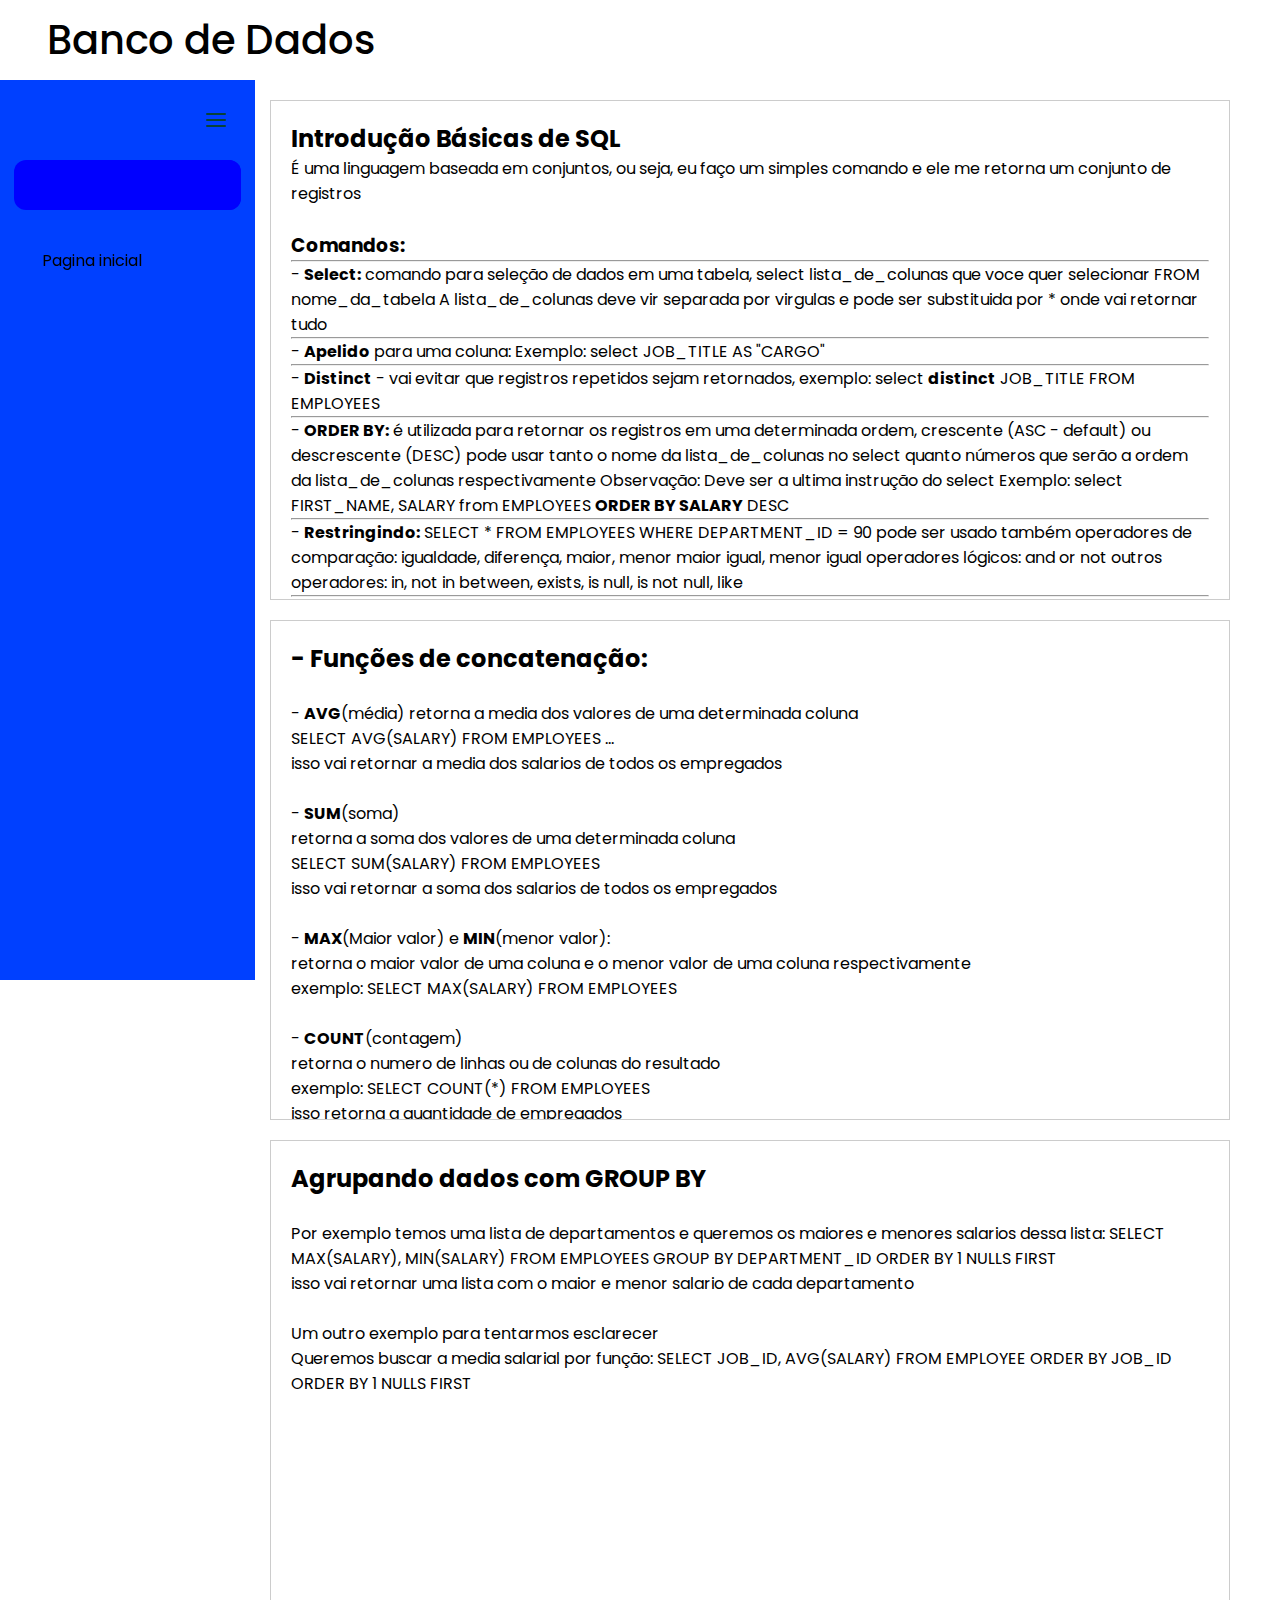
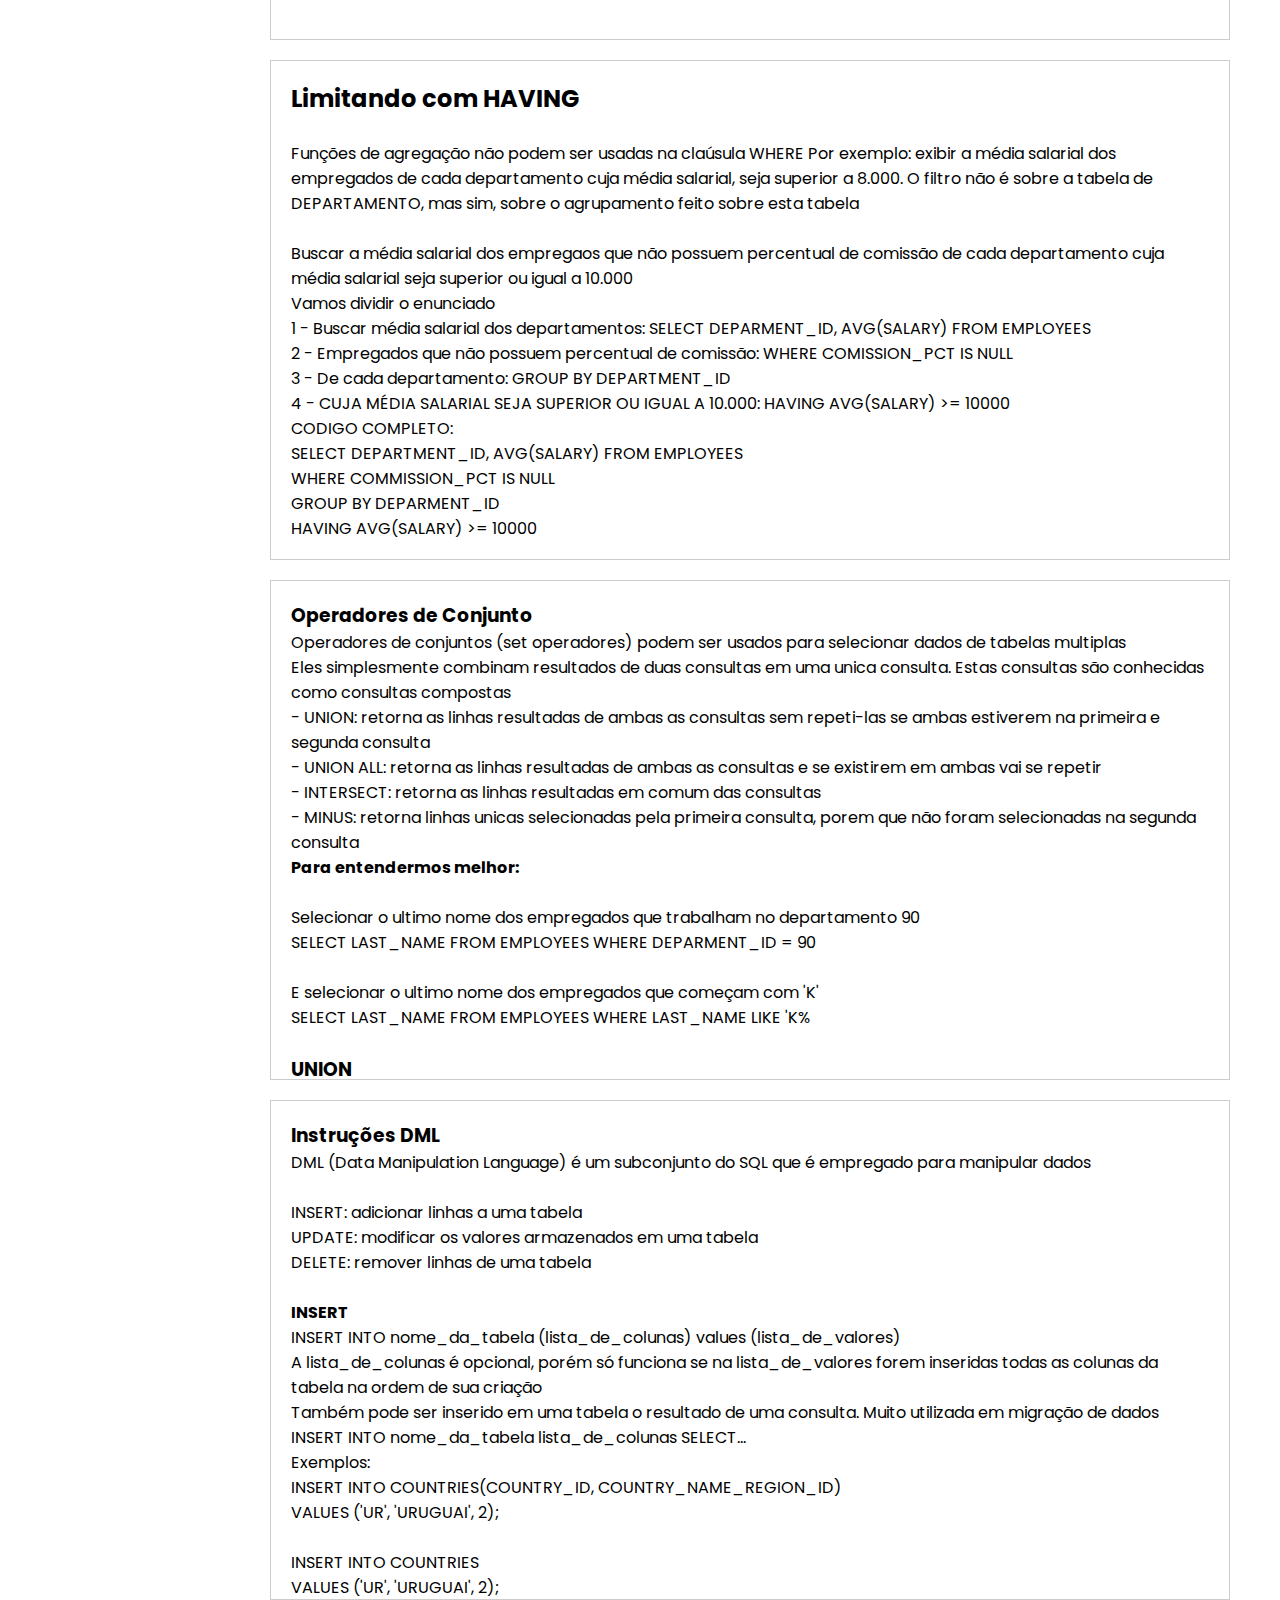
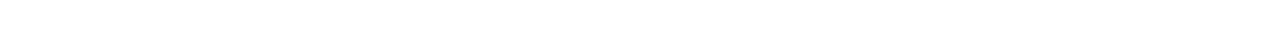
==== Paginas/bda.html @ f65128bb "primeiro commit" ====
<!DOCTYPE html>
<html lang="en">
  <head>
    <link rel="preconnect" href="https://fonts.googleapis.com" />
    <link rel="preconnect" href="https://fonts.gstatic.com" crossorigin />
    <link
      href="https://fonts.googleapis.com/css2?family=Poppins:wght@400;500&display=swap"
      rel="stylesheet"
    />

    <meta charset="UTF-8" />
    <meta http-equiv="X-UA-Compatible" content="IE=edge" />
    <meta name="viewport" cont ent="width=device-width, initial-scale=1.0" />
    <title>Responsive Sidebar Menu</title>
    <link rel="stylesheet" href="../style.css" />
  </head>
  <body>
    <header>
      <h1>Banco de Dados</h1>
    </header>

    <nav class="sidebar close">
      <header>
        <div class="logo-text">
          <img src="assets/logo.svg" alt="" />
        </div>

        <img class="menu-toggle" src="menu (1).svg" alt="menu" />
      </header>

      <div class="menu-links">
        <li class="search-box">
          <input disabled />
        </li>
        <ul class="links-list">
          <li class="dashboard-link">
            <a href="../index.html">
              <img class="icon" src="" alt="" />
              <span>Pagina inicial</span>
            </a>
          </li>
        </ul>
      </div>
    </nav>

    <div class="container">
      <div class="section">
        <h2>Introdução Básicas de SQL</h2>
        <p>
          É uma linguagem baseada em conjuntos, ou seja, eu faço um simples
          comando e ele me retorna um conjunto de registros 
        </p>
          <br>
        <h3>
         Comandos:
        </h3>
        <hr>
        <p>
          - <b>Select:</b> comando para seleção de dados em uma tabela, select lista_de_colunas que voce quer selecionar FROM nome_da_tabela
          A lista_de_colunas deve vir separada por virgulas e pode ser substituida por * onde vai retornar tudo
        </p>
          <hr>
        <p>
          - <b>Apelido</b> para uma coluna: Exemplo: select JOB_TITLE AS "CARGO"
        </p>
        <hr>
        <p>
          - <b>Distinct</b> - vai evitar que registros repetidos sejam retornados, exemplo: select <b>distinct</b> JOB_TITLE FROM EMPLOYEES
        </p>
        <hr>
        <p>
          - <b>ORDER BY:</b> é utilizada para retornar os registros em uma determinada ordem, crescente (ASC - default) ou descrescente (DESC)
          pode usar tanto o nome da lista_de_colunas no select quanto números que serão a ordem da lista_de_colunas respectivamente
          Observação: Deve ser a ultima instrução do select
          Exemplo: select FIRST_NAME, SALARY from EMPLOYEES <b>ORDER BY SALARY</b> DESC
        </p>
          <hr>
        <p>
          - <b>Restringindo:</b>
          SELECT * FROM EMPLOYEES WHERE DEPARTMENT_ID = 90
          pode ser usado também operadores de comparação: igualdade, diferença, maior, menor maior igual, menor igual
          operadores lógicos: and or not
          outros operadores: in, not in between, exists, is null, is not null, like
        </p>
          <hr>
        <p>
          - <b>Concatenação</b>: representado por duas ||, similar ao + no JAVA, utilizado para juntar duas strings
          exemplo: SELECT FIRST_NAME || ' ' || LAST_NAME AS "NOME COMPLETO"
        </p>

      
    </div>


    <div class="section">
        <h2>
          - Funções de concatenação: 
        </h2>
          <br>
            - <b>AVG</b>(média)
            retorna a media dos valores de uma determinada coluna <br>
            SELECT AVG(SALARY) FROM EMPLOYEES ... <br>
            isso vai retornar a media dos salarios de todos os empregados <br>
            <br>
              - <b>SUM</b>(soma) <br>
              retorna a soma dos valores de uma determinada coluna <br>
              SELECT SUM(SALARY) FROM EMPLOYEES <br>
              isso vai retornar a soma dos salarios de todos os empregados <br>
            <br>
              - <b>MAX</b>(Maior valor) e <b>MIN</b>(menor valor): <br>
              retorna o maior valor de uma coluna e o menor valor de uma coluna respectivamente <br>
              exemplo: SELECT MAX(SALARY) FROM EMPLOYEES <br>
              <br>
              - <b>COUNT</b>(contagem) <br>
              retorna o numero de linhas ou de colunas do resultado <br>
              exemplo: SELECT COUNT(*) FROM EMPLOYEES <br>
              isso retorna a quantidade de empregados <br>
        </p>

    </div>

  <!-- Adicione mais divs de seção conforme necessário -->

    <div class="section">
        <h2>Agrupando dados com GROUP BY</h2> 
        <br>
        <p>Por exemplo temos uma lista de departamentos e queremos os maiores e menores salarios dessa lista:
          SELECT MAX(SALARY), MIN(SALARY) FROM EMPLOYEES GROUP BY DEPARTMENT_ID ORDER BY 1 NULLS FIRST
          <br>
          isso vai retornar uma lista com o maior e menor salario de cada departamento
          <br>
        </p>
<br>
        <p>Um outro exemplo para tentarmos esclarecer
        <br> Queremos buscar a media salarial por função:
        SELECT JOB_ID, AVG(SALARY) FROM EMPLOYEE ORDER BY JOB_ID ORDER BY 1 NULLS FIRST
      </p>
    </div>

    <div class="section">
      <h2>Limitando com HAVING</h2>
      <br>
      <p>
        Funções de agregação não podem ser usadas na claúsula WHERE
        Por exemplo: exibir a média salarial dos empregados de cada departamento cuja média salarial, seja superior a 8.000. O filtro não é sobre a tabela de DEPARTAMENTO, mas sim, sobre o agrupamento feito sobre esta tabela
      </p>

      <br>

      <p>Buscar a média salarial dos empregaos que não possuem percentual de comissão de cada departamento cuja média salarial seja superior ou igual a 10.000
        <br>
        Vamos dividir o enunciado <br>
        1 - Buscar média salarial dos departamentos: SELECT DEPARMENT_ID, AVG(SALARY) FROM EMPLOYEES
        <br>
        2 - Empregados que não possuem percentual de comissão: WHERE COMISSION_PCT IS NULL
        <br>
        3 - De cada departamento: GROUP BY DEPARTMENT_ID
        <br>
        4 - CUJA MÉDIA SALARIAL SEJA SUPERIOR OU IGUAL A 10.000: HAVING AVG(SALARY) >= 10000
        <br>
        CODIGO COMPLETO: <br>
        SELECT DEPARTMENT_ID, AVG(SALARY) FROM EMPLOYEES <br>
        WHERE COMMISSION_PCT IS NULL <br>
        GROUP BY DEPARMENT_ID <br>
        HAVING AVG(SALARY) >= 10000
      </p>
    </div>

    <div class="section">
      <h3>Operadores de Conjunto</h3>
      <p>
        Operadores de conjuntos (set operadores) podem ser usados para selecionar dados de tabelas multiplas <br>
        Eles simplesmente combinam resultados de duas consultas em uma unica consulta. Estas consultas são conhecidas como consultas compostas <br>
         - UNION: retorna as linhas resultadas de ambas as consultas sem repeti-las se ambas estiverem na primeira e segunda consulta <br>
         - UNION ALL: retorna as linhas resultadas de ambas as consultas e se existirem em ambas vai se repetir<br>
         - INTERSECT: retorna as linhas resultadas em comum das consultas<br>
         - MINUS: retorna linhas unicas selecionadas pela primeira consulta, porem que não foram selecionadas na segunda consulta <br>

         <h4>Para entendermos melhor: </h4> 
         <br>
         <p>Selecionar o ultimo nome dos empregados que trabalham no departamento 90</p>
        
        <p>SELECT LAST_NAME FROM EMPLOYEES WHERE DEPARMENT_ID = 90</p>
        <br>
        <p>E selecionar o ultimo nome dos empregados que começam com 'K'</p>
        <p>SELECT LAST_NAME FROM EMPLOYEES WHERE LAST_NAME LIKE 'K%</p>
        <br>

        <h3>UNION</h3>
        <p>Se aplicarmos o UNION entre os codigos de consulta ele retornara a uniao das linhas resultadas sem repeti-las</p>

        <h3>UNION ALL</h3>
        <p>Se aplicarmos o UNION ALL entre os codigos de consulta ele retornara a uniao das linhas resultadas repetindo as linhas que estao em ambas</p>

        <h3>INTERSECT</h3>
        <p>SE aplicarmos o INTERSECT entre os codigos de consulta ele retornara as linhas resultadas que aparecem ao mesmo tempo nas duas consultas, ou seja, a interseção das linhas resultadas</p>

        <h3>MINUS</h3>
        <p>Realiza a subtração entre as linhas da primeira consulta com as linhas da segunda consulta, isto é retorna as linhas da primeira consulta que não apareceram na segunda consulta</p>
      </p>
    </div>

    <div class="section">
      <h3>Instruções DML</h3>
      <p>DML (Data Manipulation Language) é um subconjunto do SQL que é empregado para manipular dados</p>
      <br>
      <p>INSERT: adicionar linhas a uma tabela <br>
        UPDATE: modificar os valores armazenados em uma tabela <br>
        DELETE: remover linhas de uma tabela
      </p>
      <br>
      <h4>INSERT</h4>
      <p>INSERT INTO nome_da_tabela (lista_de_colunas) values (lista_de_valores)</p>
      <p>A lista_de_colunas é opcional, porém só funciona se na lista_de_valores forem inseridas todas as colunas da tabela na ordem de sua criação</p>
      <p>Também pode ser inserido em uma tabela o resultado de uma consulta. Muito utilizada em migração de dados</p>
      <p>INSERT INTO nome_da_tabela lista_de_colunas SELECT...</p>

      <p>Exemplos: </p>
      <p>INSERT INTO COUNTRIES(COUNTRY_ID, COUNTRY_NAME_REGION_ID) <br>
      VALUES ('UR', 'URUGUAI', 2);</p> 
      <br>
      <p>INSERT INTO COUNTRIES <br>
      VALUES ('UR', 'URUGUAI', 2);</p>
      <p></p>
      <br>
      <p>INSERT INTO COUNTRIES(COUNTRY_ID, COUNTRY_NAME, REGION_ID) <br>
      SELECT ID_PAIS, NOME_PAIS, ID_REGIAO FROM PAIS</p>
      <br>
      <h4>UPDATE</h4>
      <br>
      <p>A instrução UPDATE é usada para modificar linhas existentes em uma tabela</p>
      <p>UPDATE nome_da_tabela set coluna1 = valor1, coluna2 = valor2, ... <br>
      [WHERE condições]</p>
      <p>Exemplos:
        <br>
        UPDATE EMPLOYEES SET SALARY = 1.1*SALARY
        <br>
        <br>
        UPDATE EMPLOYEES SET SALARY = 1.1*SALARY
        <br>
        WHERE UPPER(FIRST_NAME) LIKE '%ALEX%'
        <br>
      </p>
      <br>
      <h4>DELETE</h4>
      <p>A instrução DELETE é usada para remover linhas de uma tabela</p>
      <p>DELETE FROM nome_da_tabela <br>
      WHERE condicoes</p>
      <br>
      <p>Exemplos:
        <br>
        DELETE FROM COUNTRIES =  exclui todos os paises
      </p>
      <br>
      <p>DELETE FROM COUNTRIES 
        <br>
        WHERE COUNTRY_ID = 'UR' - exclui o pais com código UR
      </p>
    </div>

      <!-- Adicione mais divs de seção conforme necessário -->


    </div> <!--fechamento da div container -->

    <script src="../main.js"></script>
  </body>
</html>
---- style.css ----
* {
    margin: 0;
    padding: 0;
    box-sizing: border-box;
    font-family: 'Poppins', sans-serif;
}

:root {
    --bg-sidebar: rgb(0, 64, 255);
    --light-green: rgb(0, 204, 255);
    --bg-color: white;
    --light-grey: blue;
    --text-color: black;
}

body {
    background-color: var(--bg-color);
    height: 100vh;
    width: 100vw;
    overflow-x: hidden;
}



.sidebar {
    background-color: var(--bg-sidebar);
    position: fixed;
    height: 100%;
    width: 255px;
    transition: all .4s ease;
    white-space: nowrap;
    z-index: 1;
    
}

.sidebar.close {
    width: 78px;
    transition: all .4s ease;
}

header {
    display: flex;
    align-items: center;
    padding: 24px 29px;
    height: 80px;
    width: 100%;
}

header .logo-text {
    transition: all .4s ease;
}

header > img {
    position: absolute;
    right: 27px;
    cursor: pointer;
    transition: all .8s;
}

header > img.rotate {
    transition: all .3s linear;
    transform: rotate(-180deg);
}

.menu-links {
    width: 100%;
    list-style: none;
}

.menu-links a img {
    padding-left: 27px;
}

.menu-links > li {
    display: flex;
    align-items: center;
    /*background-color: var(--light-green);*/
    background-color: blue;
    gap: 15px;
    margin: 0px 14px 20px;
    padding-left: 10px;
    height: 50px;
    border-radius: 12px;
    cursor: text;
    transition: all .2s ease;
}

.menu-links > li.change-bg {
    transition: all 1s linear;
    background-color: var(--light-grey);
}

.menu-links > li input {
    background-color: blue;
    outline: none;
    border: none;
    height: 100%;
    width: 100%;
    border-radius: 12px;
}

.dashboard-link span {
    transition: all .3s ease;
}

.pets-link span {
    transition: all .3s ease;
}

.clients-link span {
    transition: all .3s ease;
}

.vets-link span {
    transition: all .3s ease;
}

.settings-link span {
    transition: all .3s ease;
}

.links-list a {
    display: flex;
    align-items: center;
    gap: 15px;
    width: 100%;
    height: 50px;
    margin-top: 10px;
    padding: 30px 0;
    text-decoration: none;
    color: var(--text-color);
    transition: all .4s ease;
}

.links-list a:hover {
    transition: all .4s ease;
    background-color: var(--light-green);
}

.bottom-content {
    display: flex;
    align-items: center;
    background-color: var(--light-green);
    position: absolute;
    gap: 9px;
    padding: 8px 14px;
    width: 100%;
    height: 60px;
    bottom: 0;
}

.bottom-content .user-image {
    display: flex;
    align-items: center;
    transition: all .3s linear
}

.bottom-content .user-image img {
    object-fit: cover;
    width: 45px;
    height: 45px;
    border-radius: 12px;
}

.bottom-content .user-data {
    display: flex;
    flex-direction: column;
    transition: all .3s linear
}

.user-data .user-name {
    font-size: 15px;
    font-weight: 400;
    color: var(--text-color);
}

.user-data .user-status {
    font-size: 12px;
    font-weight: 400;
    color: var(--text-color);
}

.bottom-content .logout {
    position: absolute;
    right: 27px;
    cursor: pointer;
}

.hideElement {
    opacity: 0;
    transition: all .3s linear;
}

section {
    background-color: var(--bg-color);
    position: absolute;
    top: 0;
    left: 255px;
    width: calc(100% -255px);
    transition: all .4s ease;
    
}

.sidebar.close ~ section {
    left: 78px;
    width: calc(100% -78px);
    transition: all .4s ease;
}

h1 {
    font-size: 40px;
    font-weight: 500;
    color: var(--text-color);
    padding: 18px;
}

.container {
    margin-left: 250px; /* Ajuste conforme a largura do menu lateral */
    padding: 20px;
    max-width:1000px;
}

.containerTelaMenor {
    margin-left: 20px; /* Ajuste conforme a largura do menu lateral */
    padding: 20px;
    max-width:1000px;
}

.section {
    background-color: #fff;
    border: 1px solid #ccc;
    padding: 20px;
    margin-bottom: 20px;
    height: 500px; /* Tamanho fixo desejado */
    overflow-y: auto; /* Adicionando barra de rolagem vertical */   
}

.section-principal{
    background-color: #fff;
    border: 1px solid #ccc;
    padding: 20px;
    margin-bottom: 20px;
    height: fit-content; /* Tamanho fixo desejado */
    overflow-y: auto; /* Adicionando barra de rolagem vertical */  
}
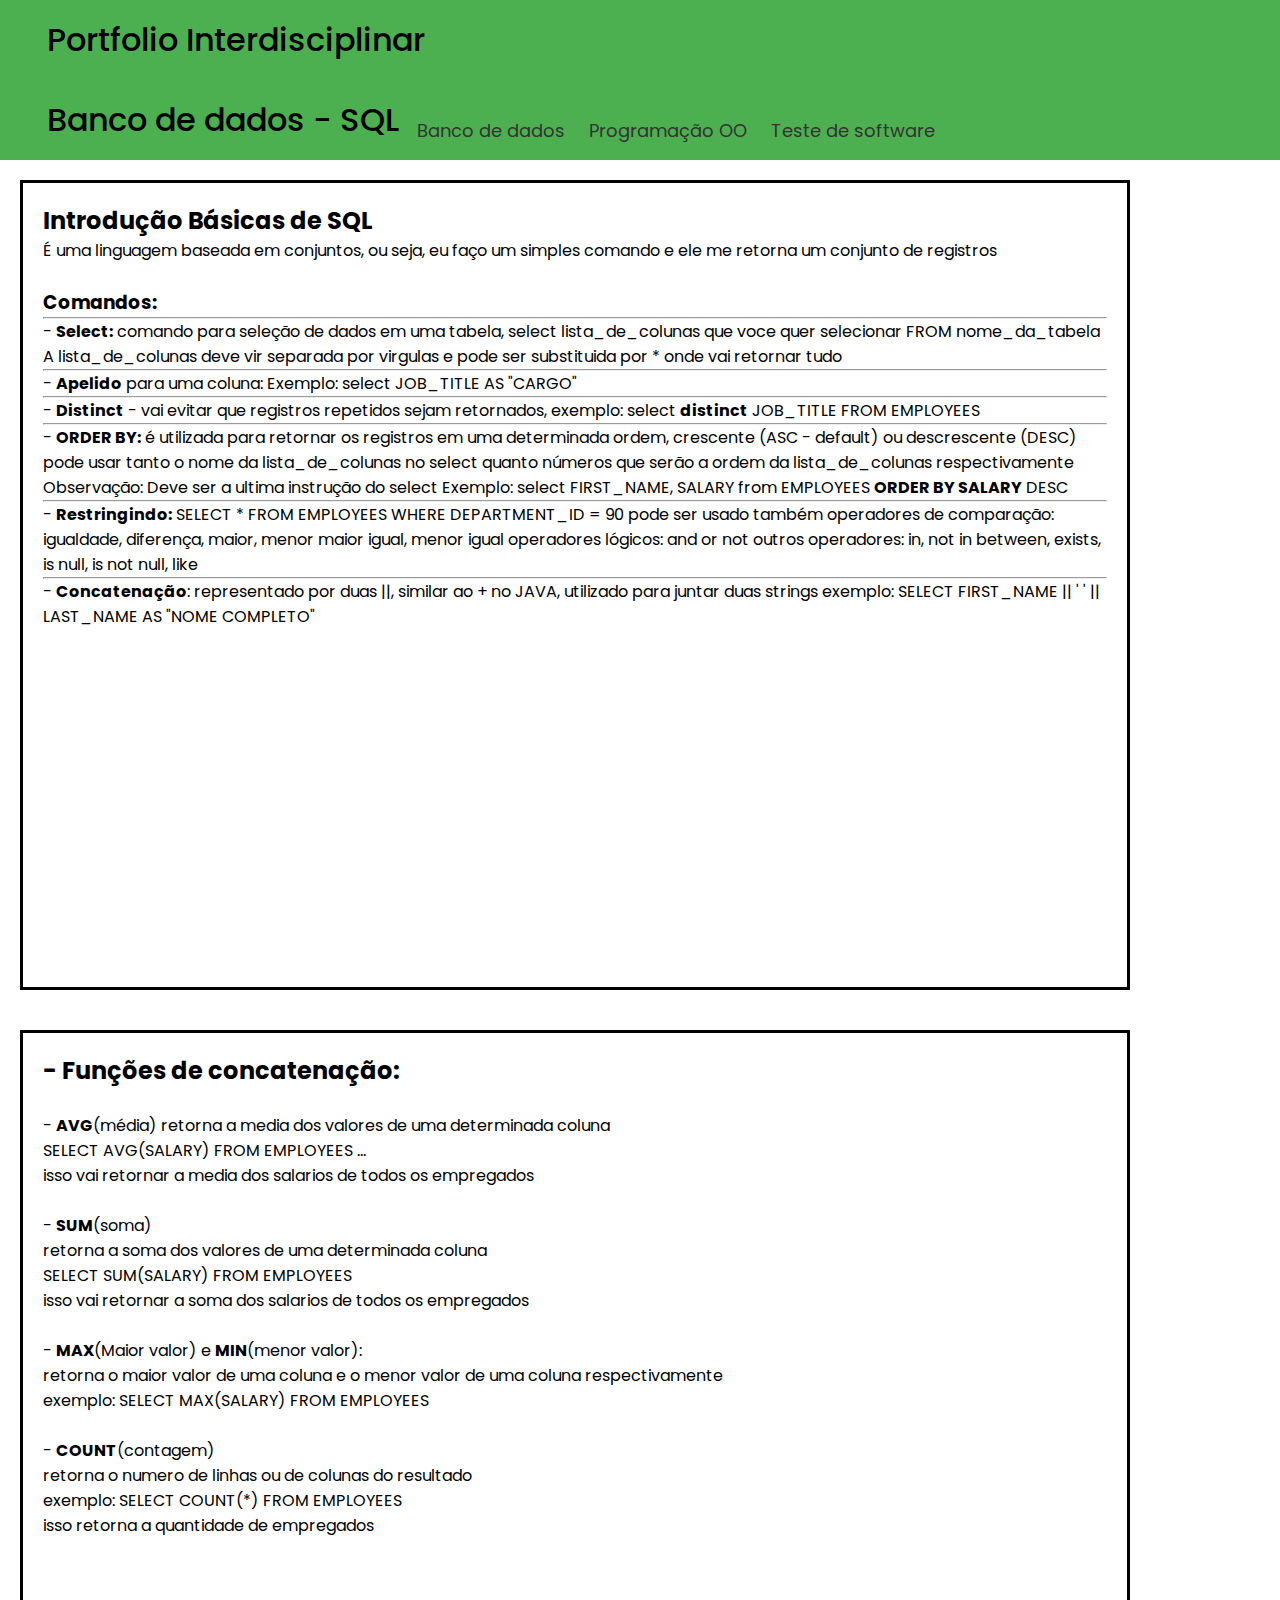
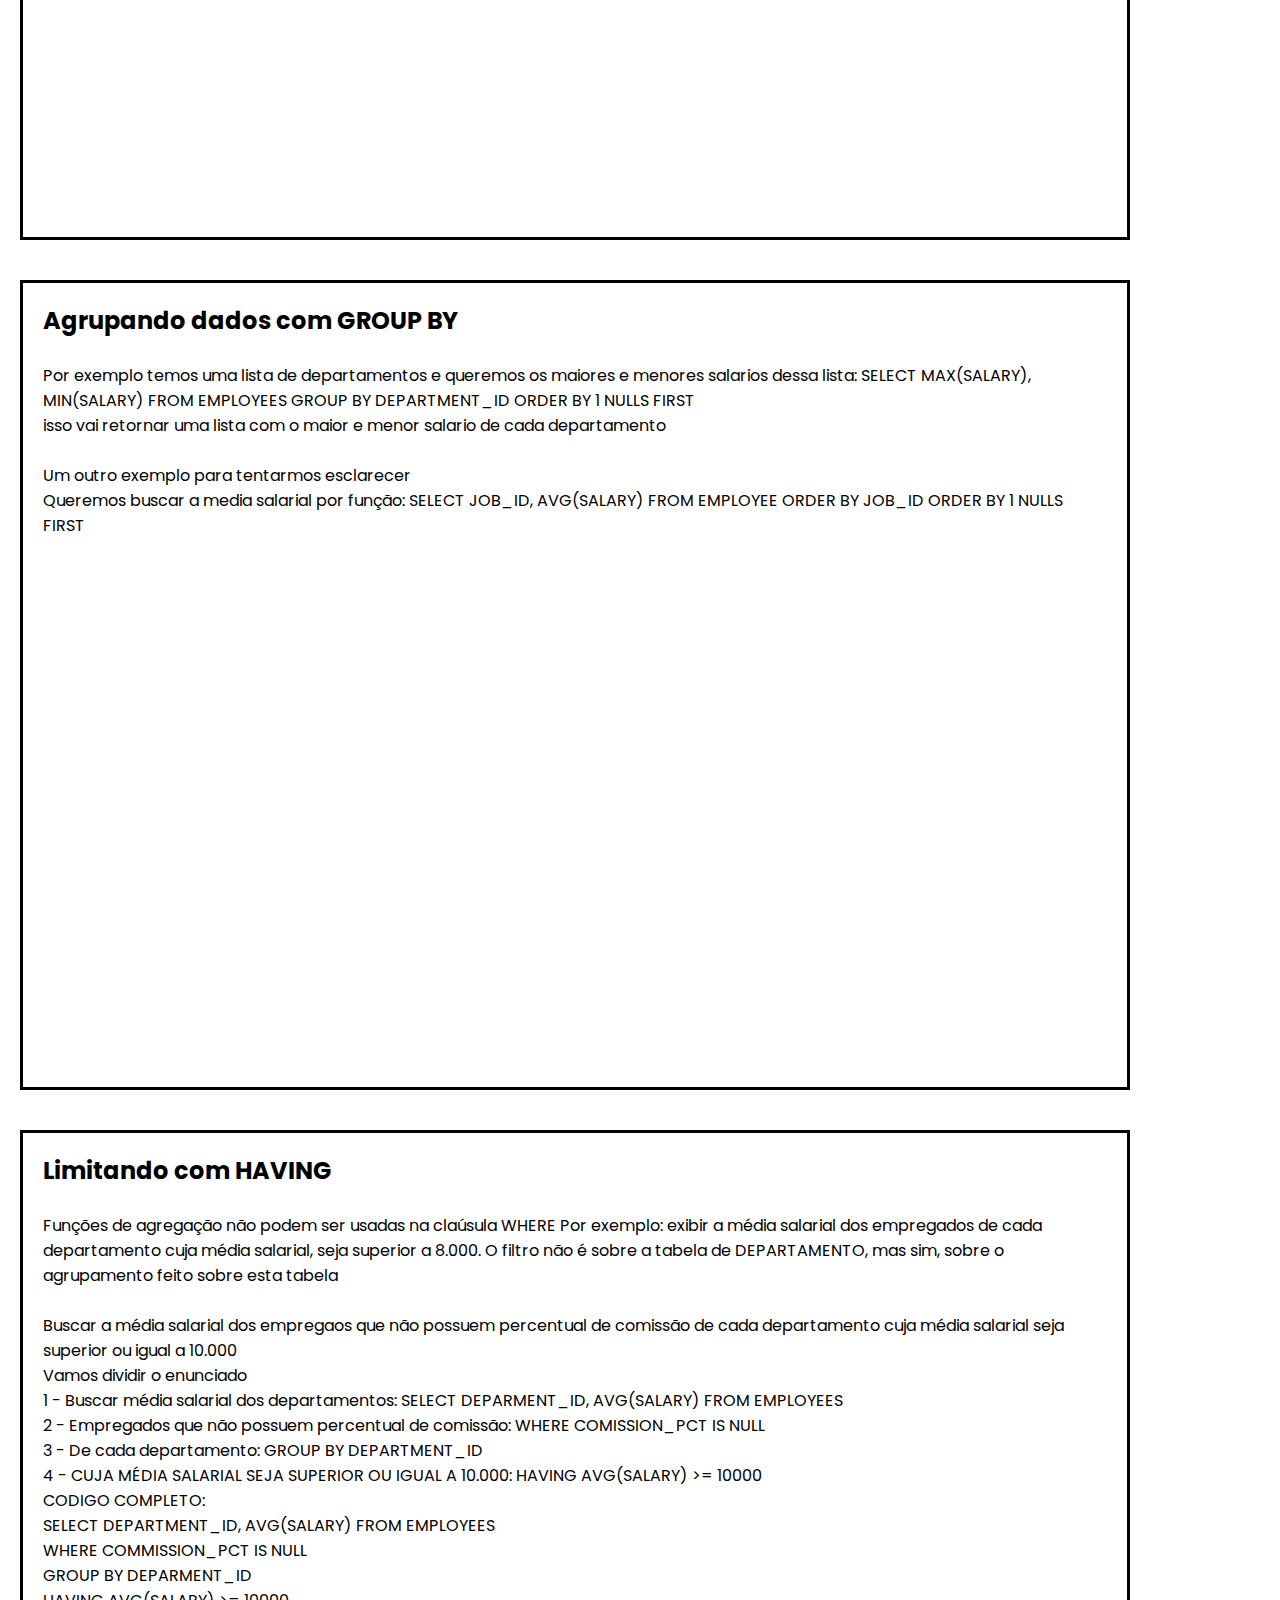
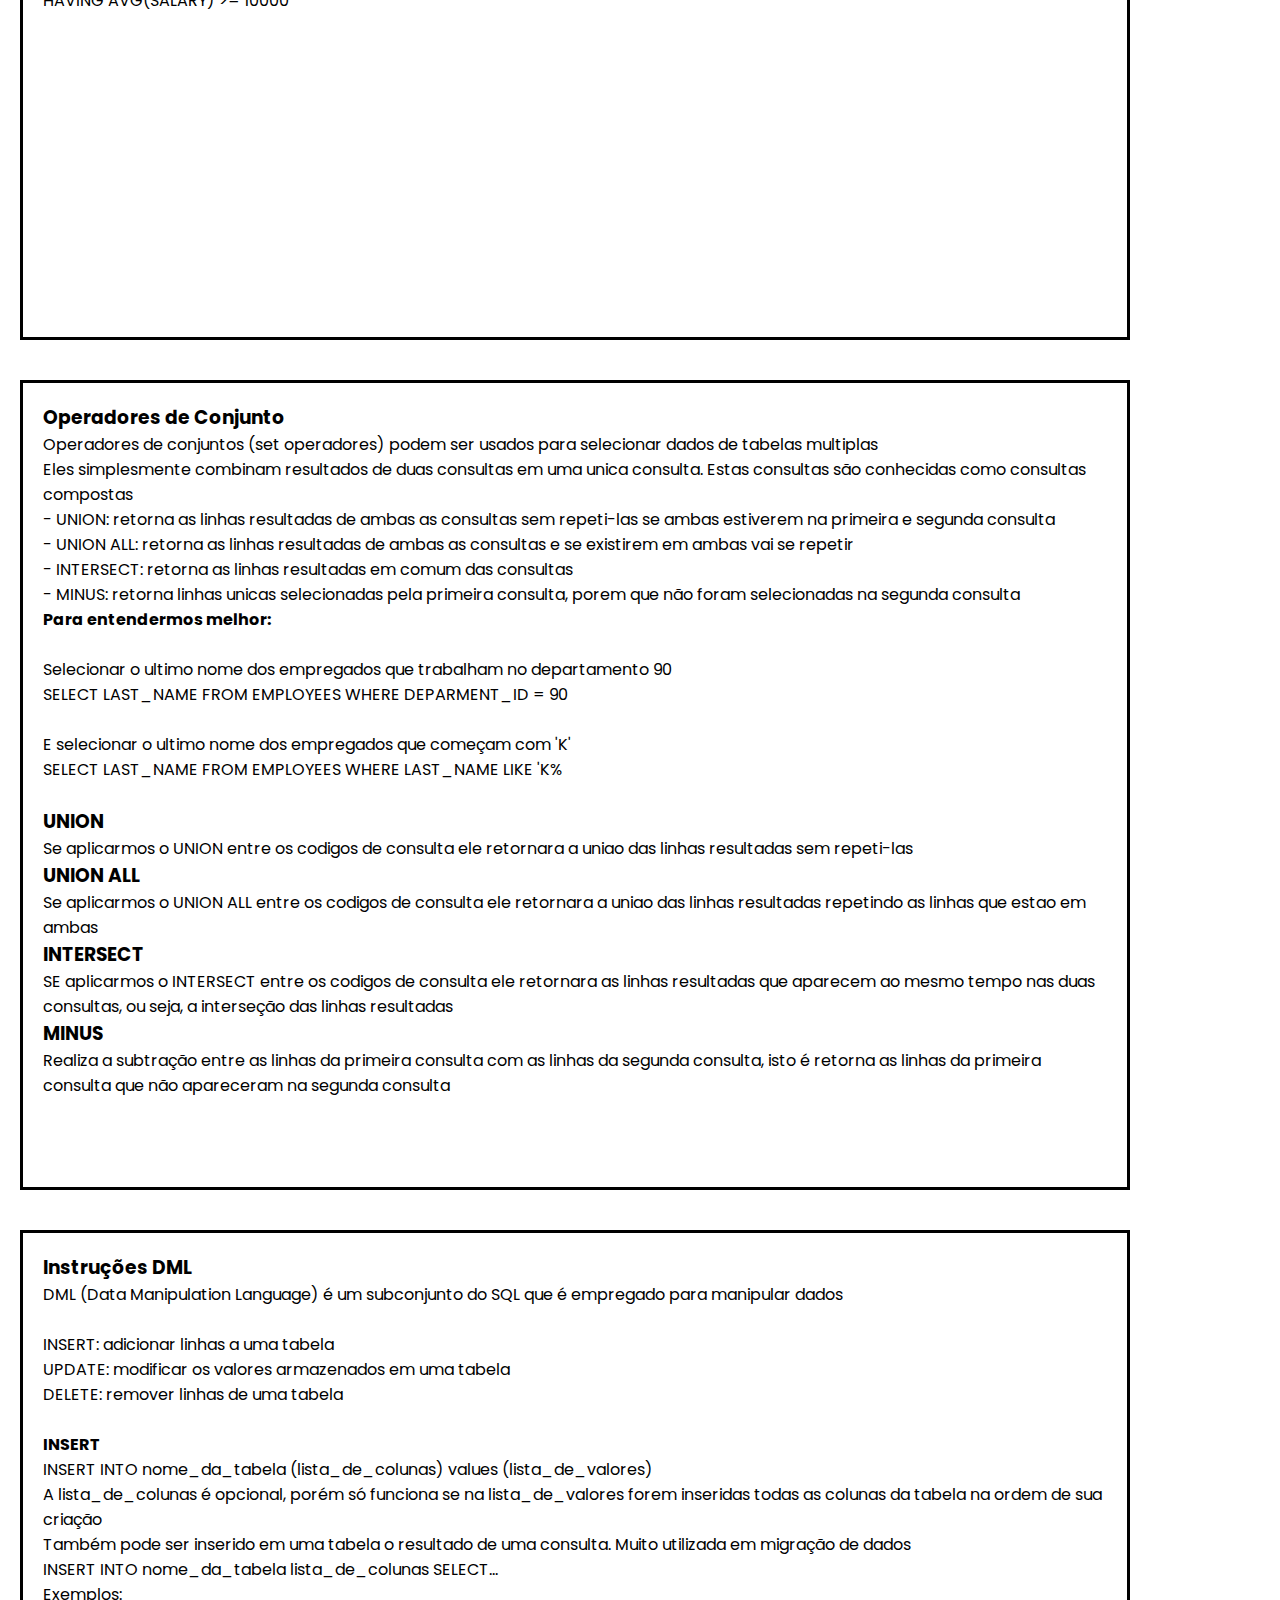
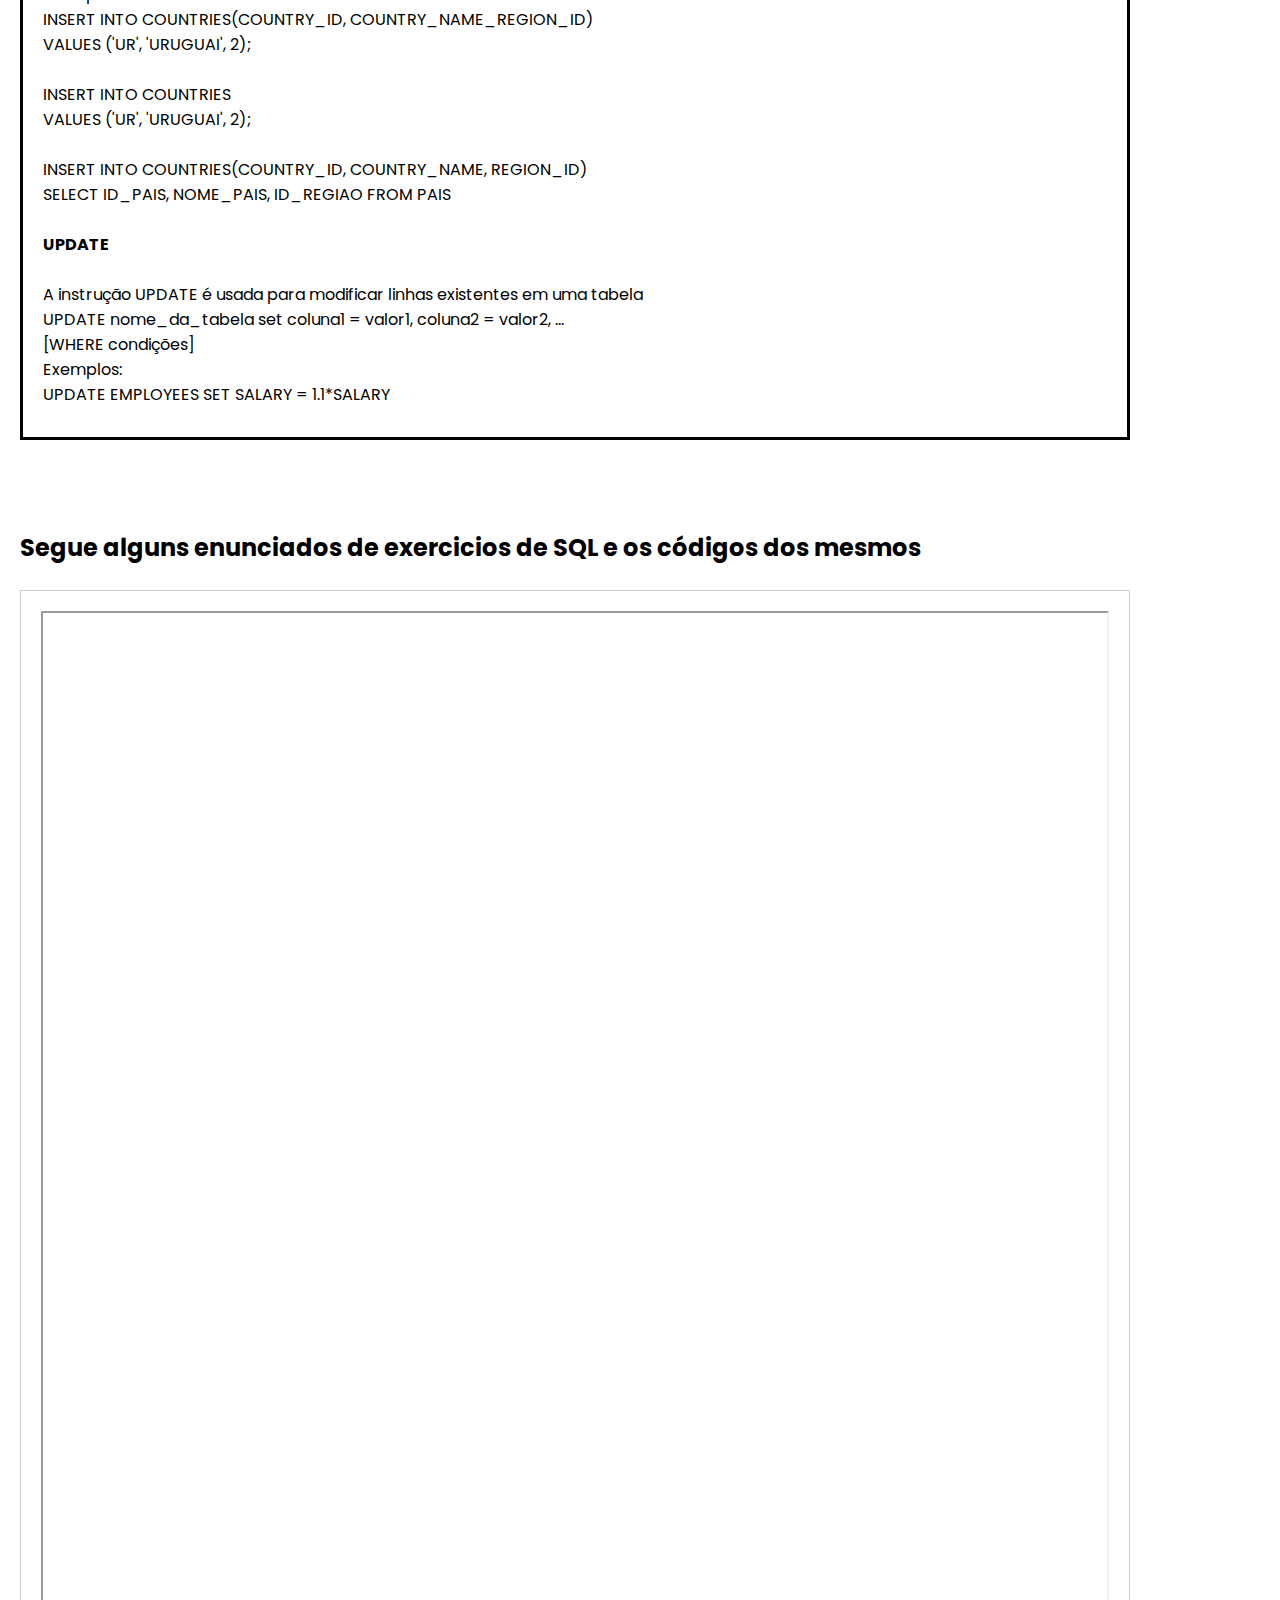
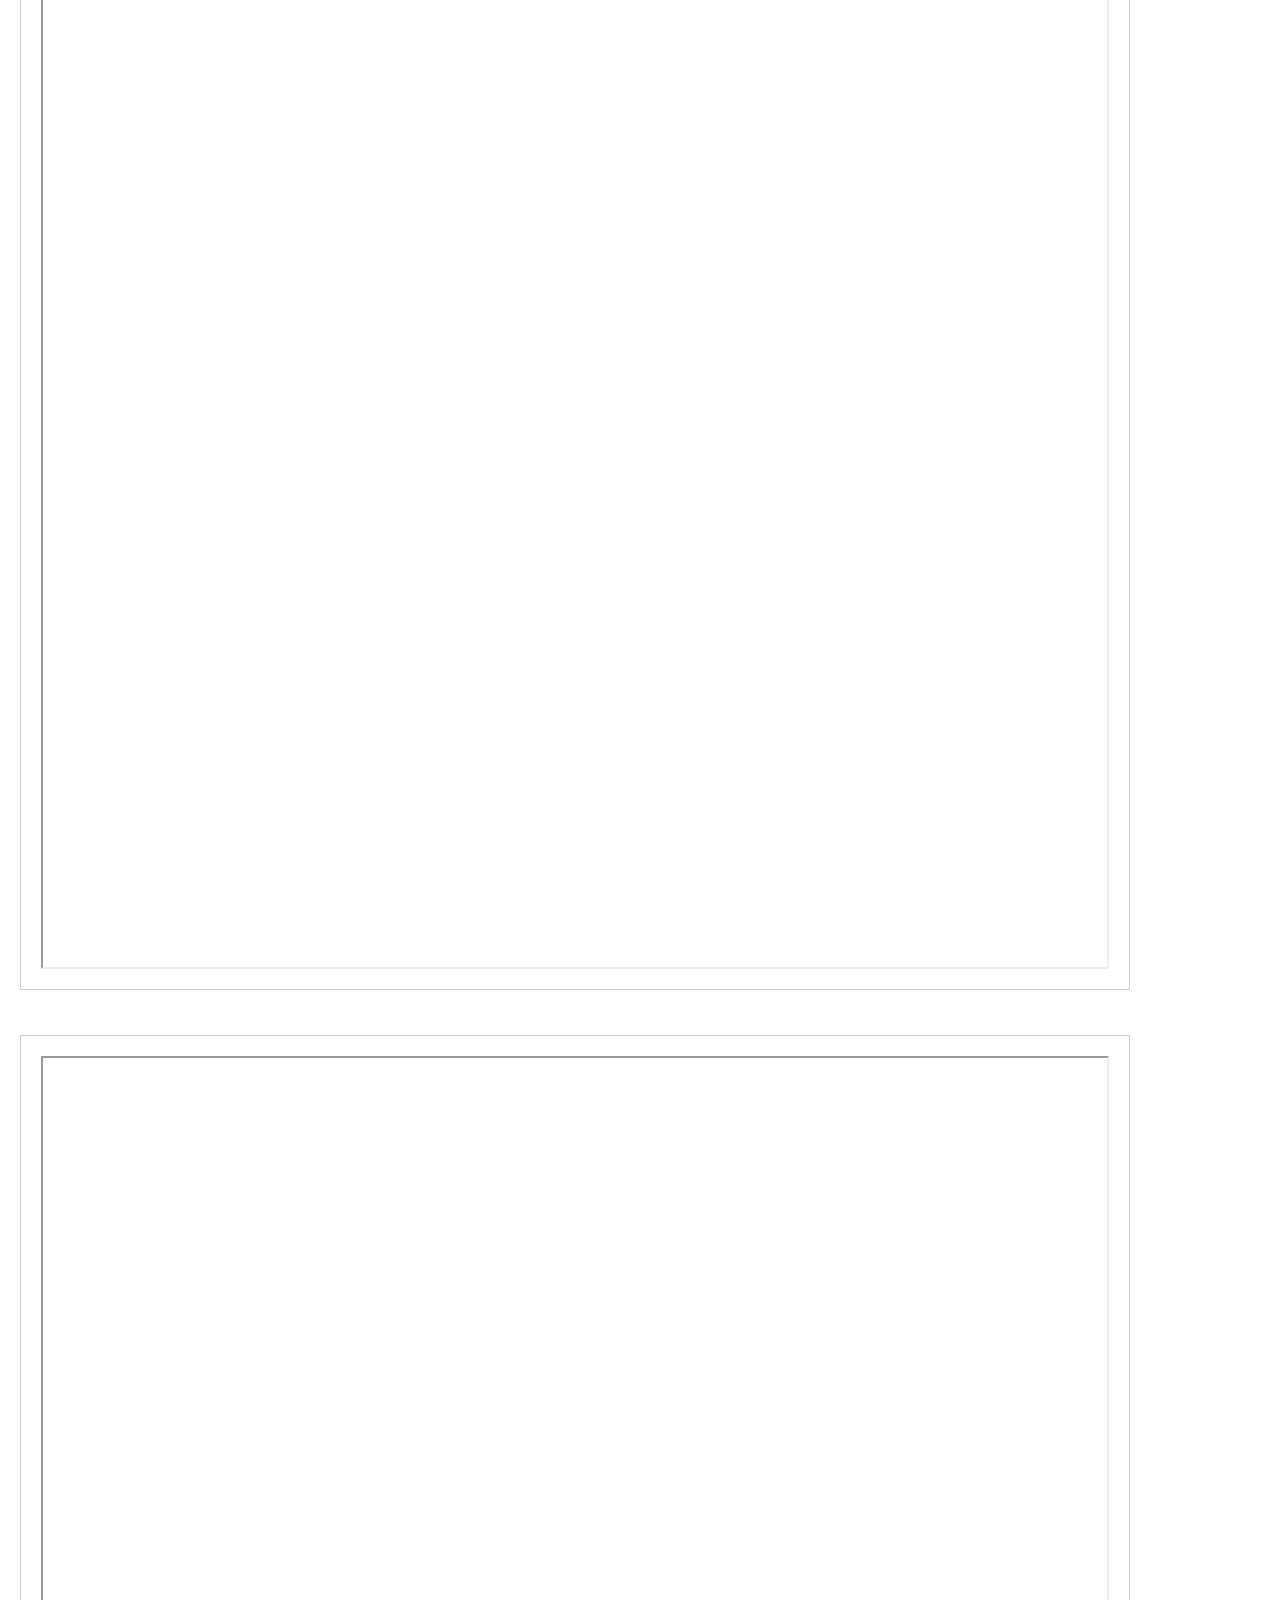
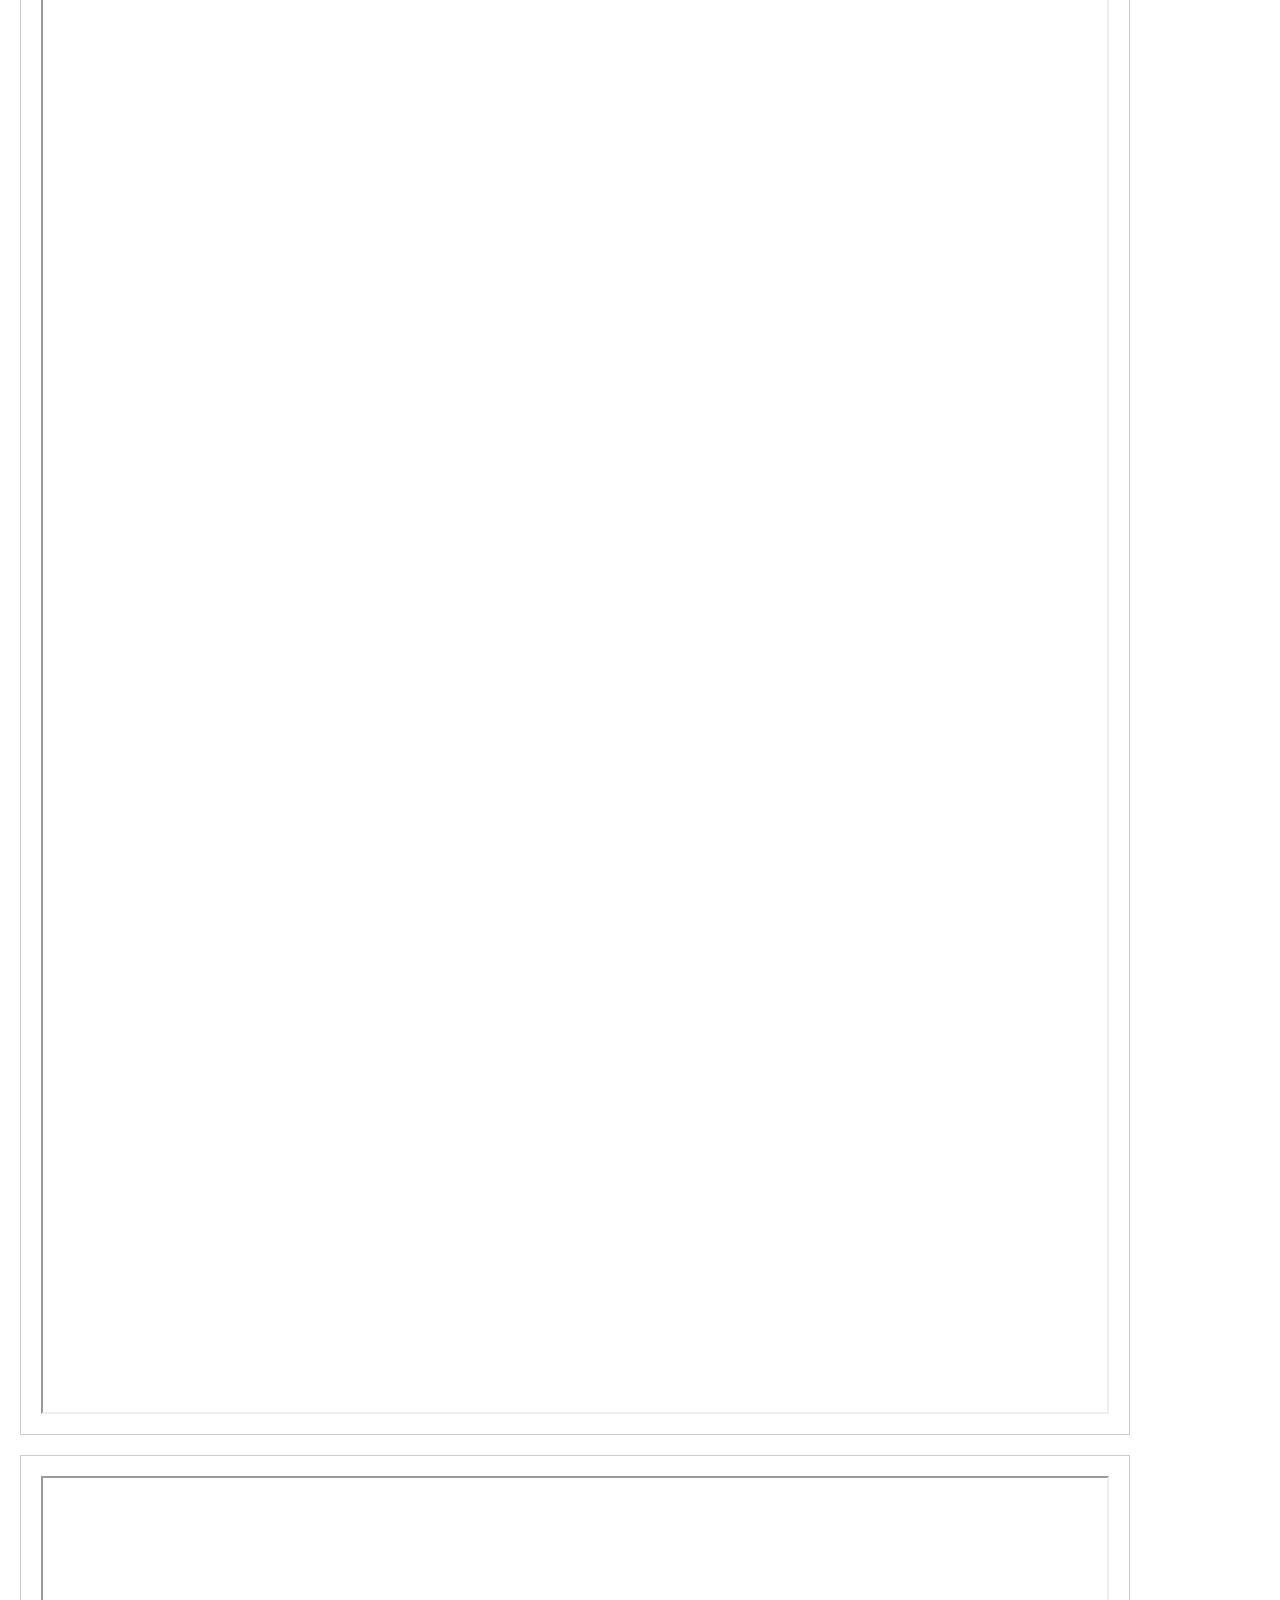
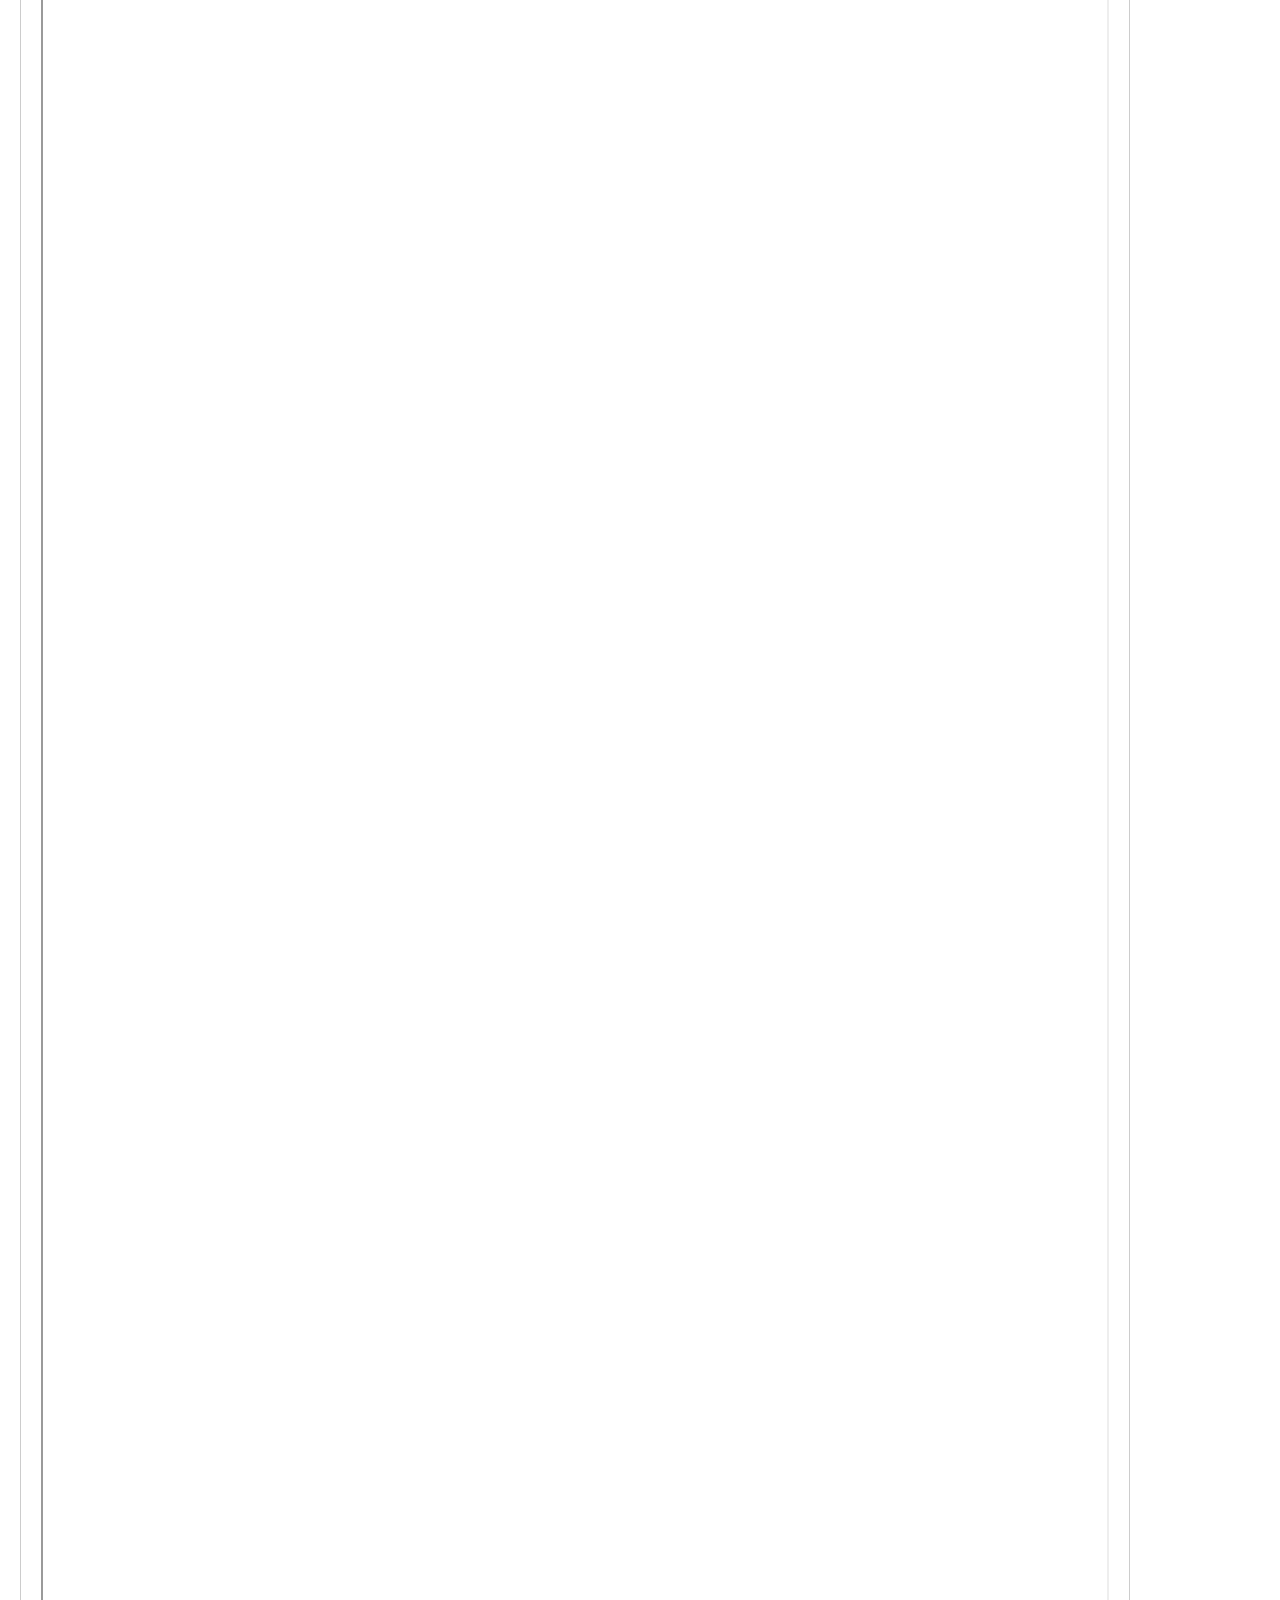
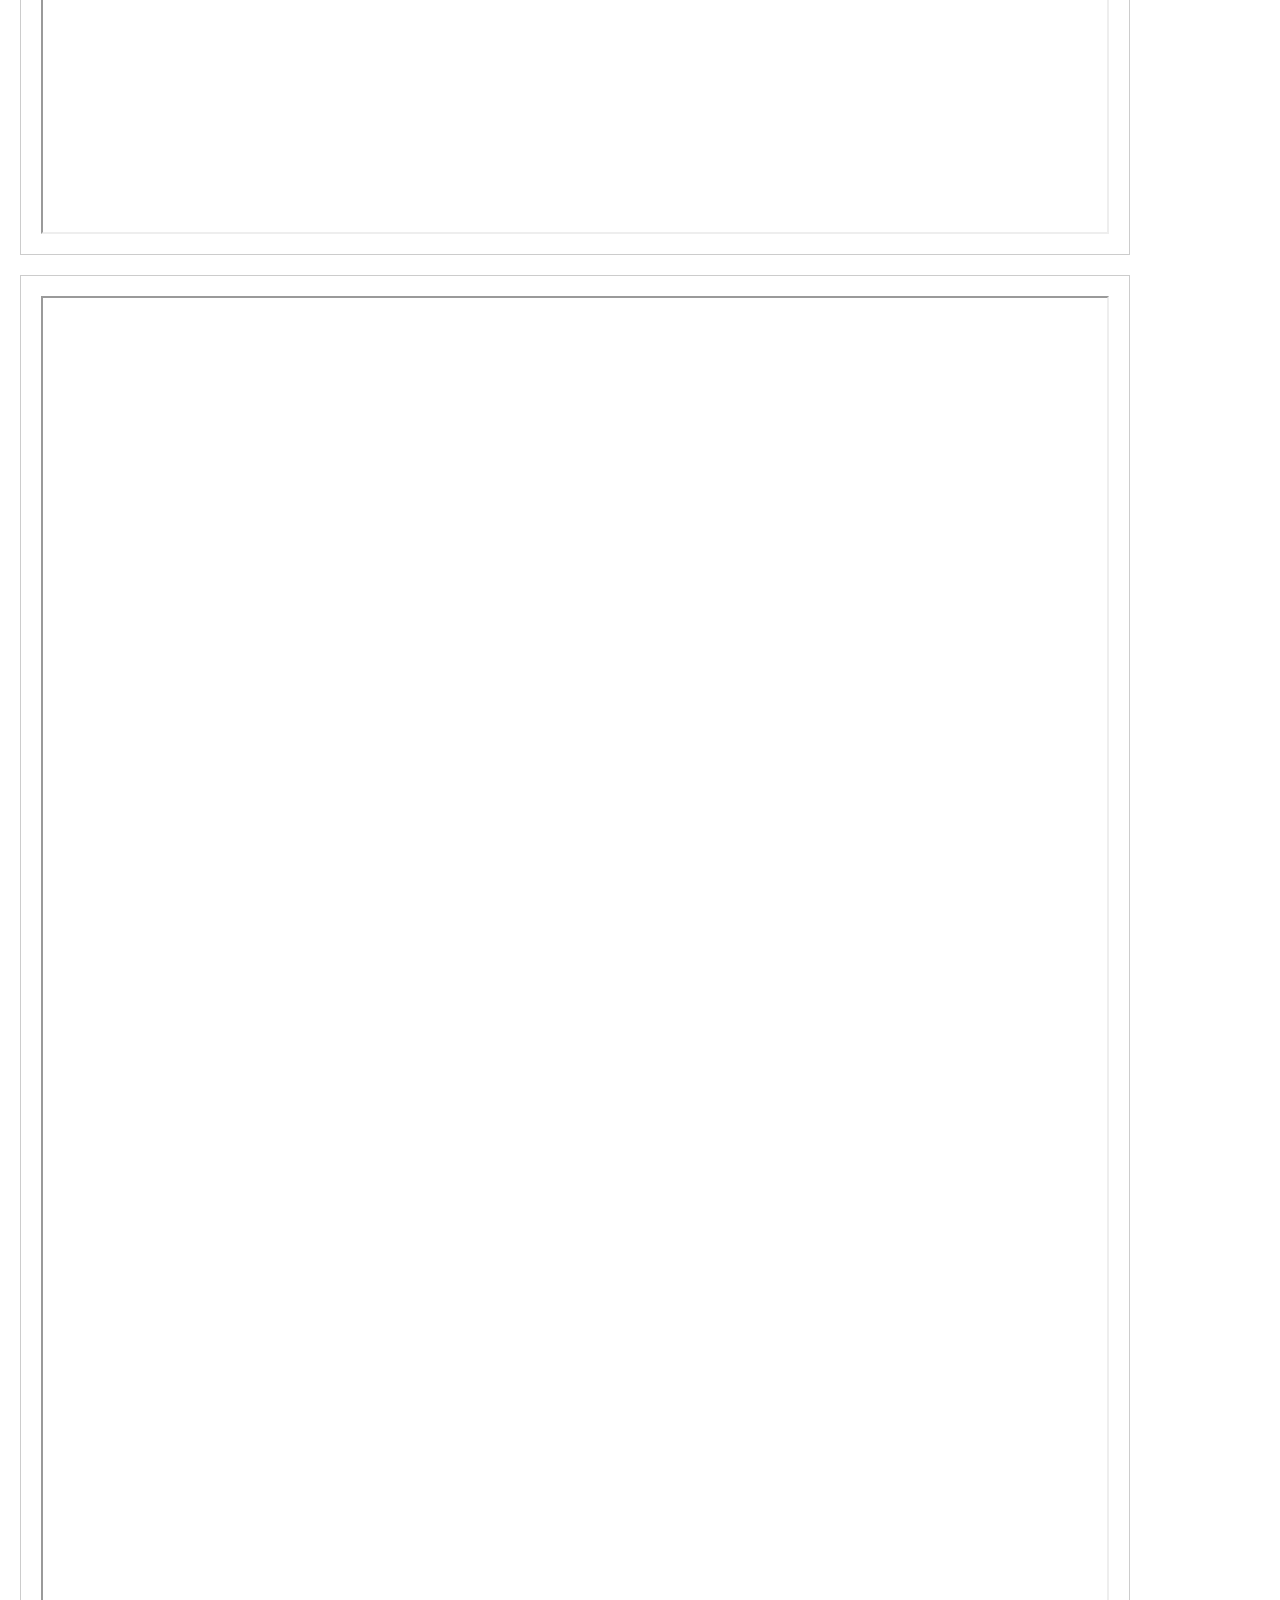
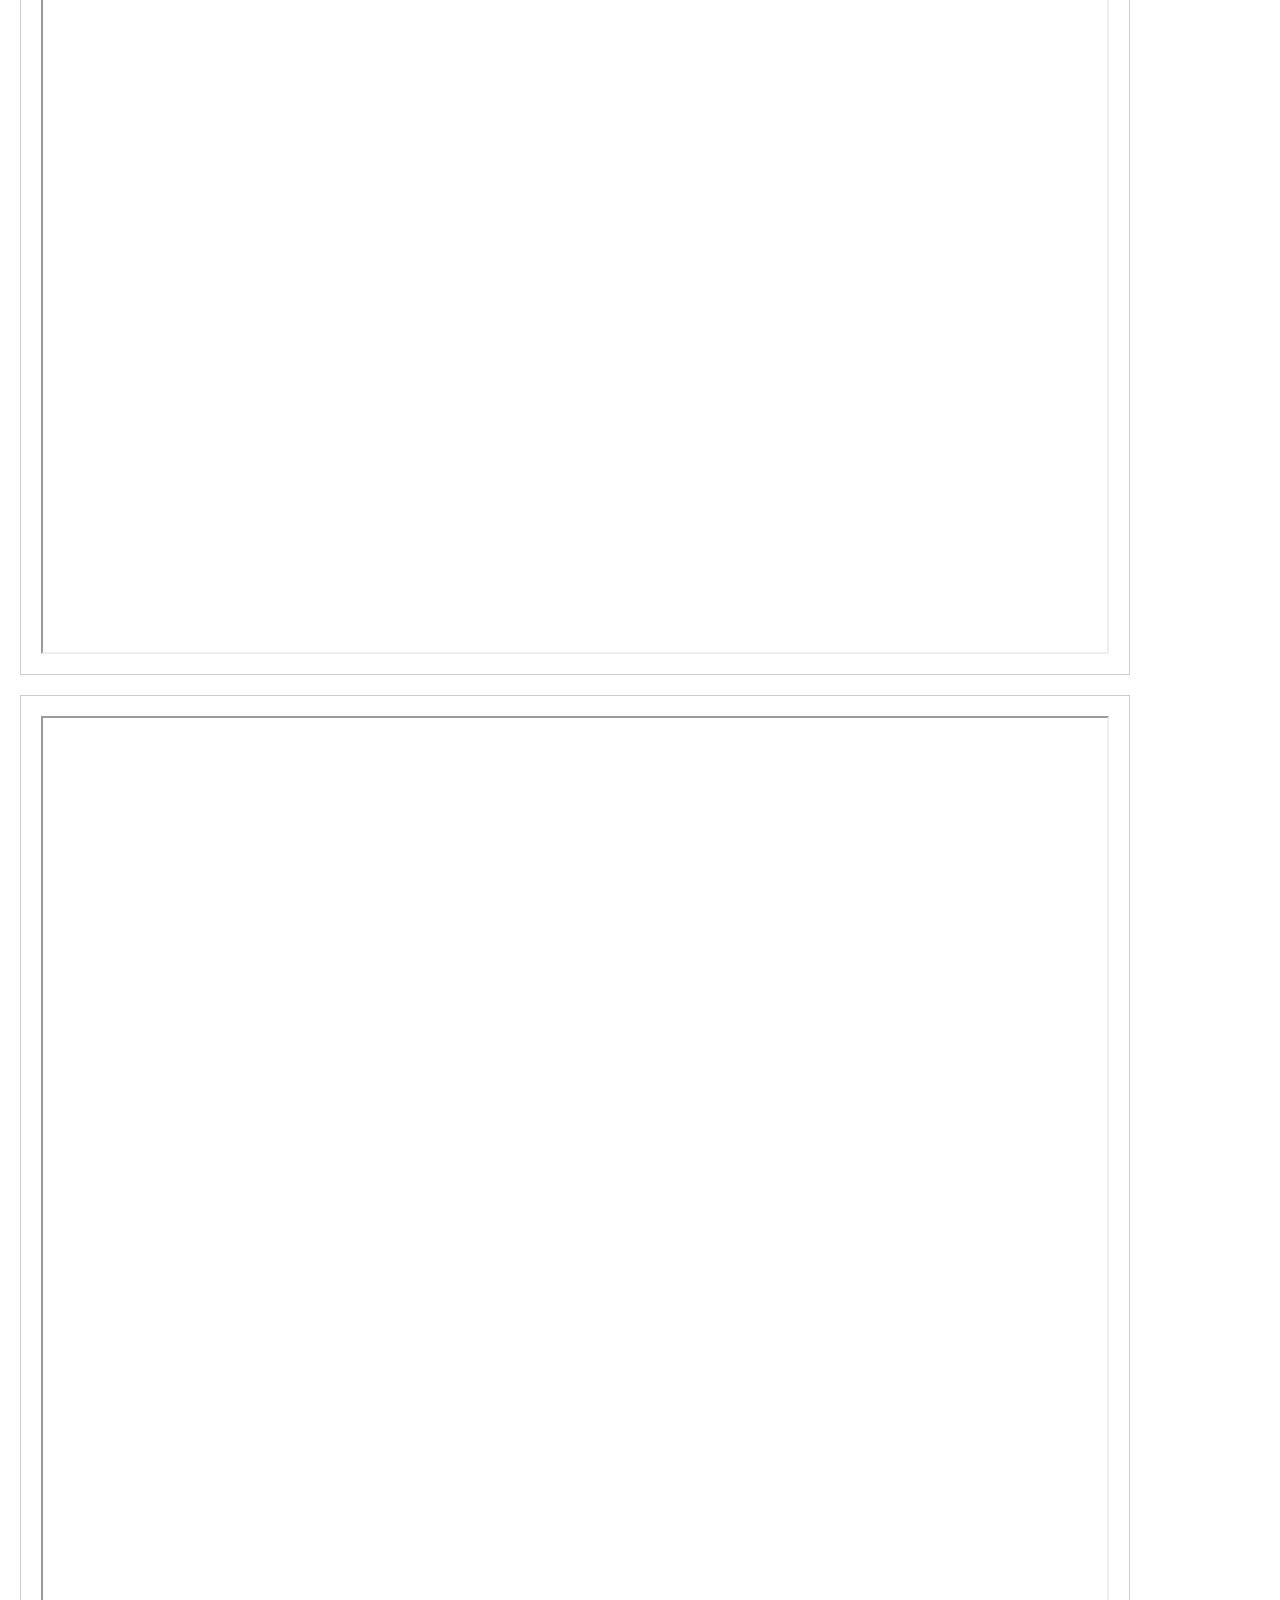
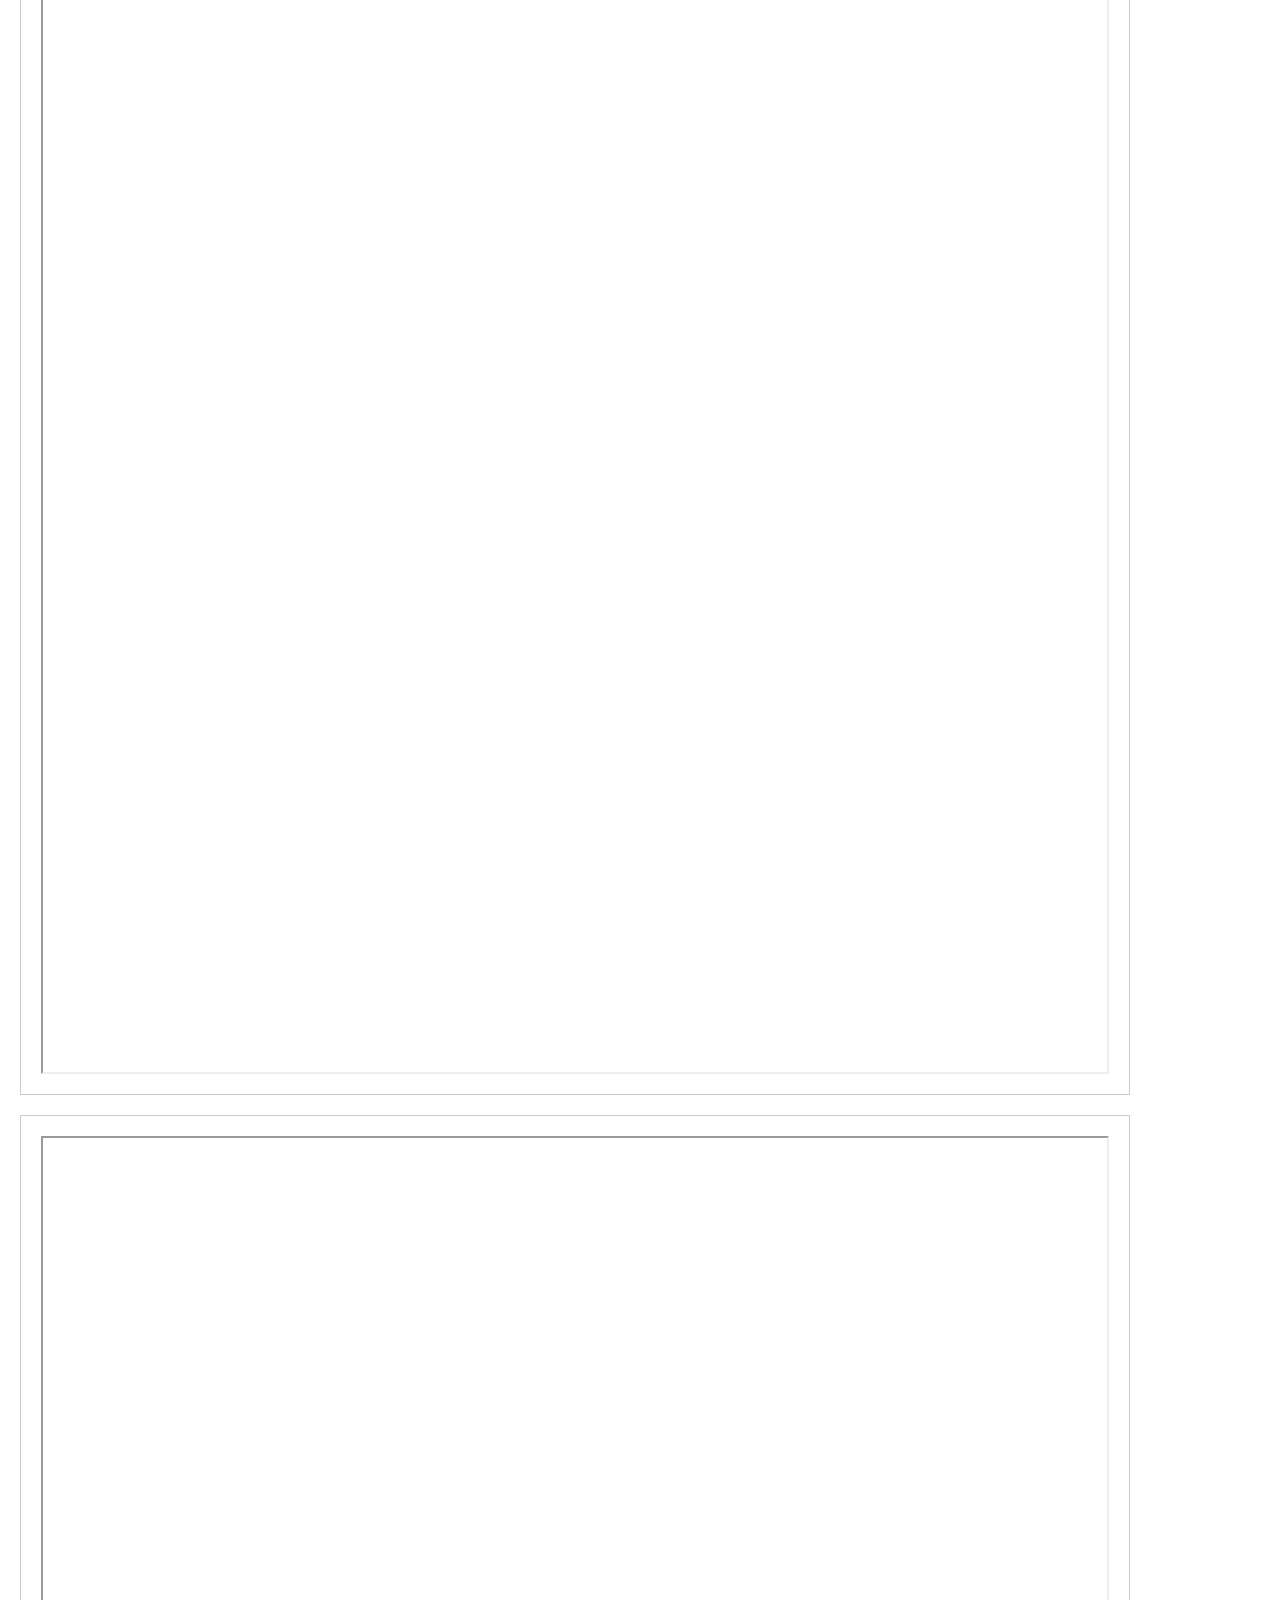
==== commit ae2f002c: "mundaça de nav" ====
--- a/Paginas/bda.html
+++ b/Paginas/bda.html
@@ -11,37 +11,24 @@
     <meta charset="UTF-8" />
     <meta http-equiv="X-UA-Compatible" content="IE=edge" />
     <meta name="viewport" cont ent="width=device-width, initial-scale=1.0" />
-    <title>Responsive Sidebar Menu</title>
+    <title>Portfolio Interdisciplinar</title>
     <link rel="stylesheet" href="../style.css" />
   </head>
   <body>
     <header>
-      <h1>Banco de Dados</h1>
+      <h1>Portfolio Interdisciplinar</h1>
     </header>
 
-    <nav class="sidebar close">
-      <header>
-        <div class="logo-text">
-          <img src="assets/logo.svg" alt="" />
-        </div>
-
-        <img class="menu-toggle" src="menu (1).svg" alt="menu" />
-      </header>
-
-      <div class="menu-links">
-        <li class="search-box">
-          <input disabled />
-        </li>
-        <ul class="links-list">
-          <li class="dashboard-link">
-            <a href="../index.html">
-              <img class="icon" src="" alt="" />
-              <span>Pagina inicial</span>
-            </a>
-          </li>
+    <header>
+      <h1>Banco de dados - SQL</h1>
+      <nav class="top-menu">
+        <ul>
+          <li><a href="Paginas/bda.html">Banco de dados</a></li>
+          <li><a href="Paginas/OO.html">Programação OO</a></li>
+          <li><a href="Paginas/testeSoftware.html">Teste de software</a></li>
         </ul>
-      </div>
-    </nav>
+      </nav>
+    </header>
 
     <div class="container">
       <div class="section">
@@ -257,7 +244,41 @@
         WHERE COUNTRY_ID = 'UR' - exclui o pais com código UR
       </p>
     </div>
-
+    <br>
+    <br>
+    <h2>Segue alguns enunciados de exercicios de SQL e os códigos dos mesmos</h2>
+    <br>
+    <div class="section-documentos">
+
+      <iframe class="documento-google"
+        src="https://docs.google.com/document/d/e/2PACX-1vRPnIrbrZqJpVzhVG2AKKo77d5Ogtkfj2dNYjFv4NaG3bwB5TDNnJe67HdIX27yH-9vjAg6Qk1mSXtt/pub?embedded=true"
+      ></iframe>
+    </div>
+      <br>
+
+      <div class="section-documentos">
+      <iframe class="documento-google" src="https://docs.google.com/document/d/e/2PACX-1vTuJBT8ttULJkXCg0Wr-Ice1rVgXEBhY92izEshcJZkKgamGvhCFK00DOzsDgEkNzPS54aU8wylrjsV/pub?embedded=true"></iframe>
+    </div>
+
+    <div class="section-documentos">
+      <iframe class="documento-google" src="https://docs.google.com/document/d/e/2PACX-1vSoiYSIeJQKSdl3y7F4mHg70ZbOk1BWl0zwmmlvbTlvX5tgPZcEaCwSW39TjvldftuR02Wuozjcolcg/pub?embedded=true"></iframe>
+    </div>
+
+    <div class="section-documentos">
+      <iframe class="documento-google" src="https://docs.google.com/document/d/e/2PACX-1vT3aRiA8efZwTvD7Lr9lGebSBH68udUprvAip5fVmAPZKdS3JQmEOhwXPqiiXs6lYNv715JqSKVvmbz/pub?embedded=true"></iframe>
+    </div>
+
+    <div class="section-documentos">
+      <iframe class="documento-google" src="https://docs.google.com/document/d/e/2PACX-1vSqeytGpLX28LKNISpII2yJWWuXGXxnXxEwO9TPPcywG8DgFbbPsrmD7nf0pIGTny1l_dmuOoE7nwx2/pub?embedded=true"></iframe>
+    </div>
+
+    <div class="section-documentos">
+      <iframe class="documento-google" src="https://docs.google.com/document/d/e/2PACX-1vSoXb31x5brfiH1_zPUEJ-ujKaiSVGeyNoDtLHfCATCl1jPk8fSJ3PrQfnFrxI7iclDfrIul-eQpxZz/pub?embedded=true"></iframe>
+    </div>
+
+    <div class="section-documentos">
+      <iframe class="documento-google" src="https://docs.google.com/document/d/e/2PACX-1vTuTFxPWeznA2DJKk7XP28tJFokRQZO63Ofea-Q7_ZrN0dCJIxddUqcC1zs8YkxzlSXjZTm8sTtWvCj/pub?embedded=true"></iframe>
+    </div>
       <!-- Adicione mais divs de seção conforme necessário -->
 
 
--- a/style.css
+++ b/style.css
@@ -14,7 +14,7 @@
 }
 
 body {
-    background-color: var(--bg-color);
+    background-color: white;
     height: 100vh;
     width: 100vw;
     overflow-x: hidden;
@@ -44,10 +44,16 @@
     padding: 24px 29px;
     height: 80px;
     width: 100%;
+    background-color: #4CAF50;
+    color: white;
 }
 
 header .logo-text {
     transition: all .4s ease;
+}
+
+header h1{
+    font-size: 2rem;
 }
 
 header > img {
@@ -215,31 +221,72 @@
 }
 
 .container {
-    margin-left: 250px; /* Ajuste conforme a largura do menu lateral */
-    padding: 20px;
-    max-width:1000px;
+    margin-right: 20px;
+    padding: 20px;
+    max-width:1150px;
 }
 
 .containerTelaMenor {
-    margin-left: 20px; /* Ajuste conforme a largura do menu lateral */
     padding: 20px;
     max-width:1000px;
 }
 
 .section {
     background-color: #fff;
-    border: 1px solid #ccc;
-    padding: 20px;
-    margin-bottom: 20px;
-    height: 500px; /* Tamanho fixo desejado */
-    overflow-y: auto; /* Adicionando barra de rolagem vertical */   
+    border: 3px solid black;
+    padding: 20px;
+    margin-bottom: 40px; /* Aumentando a margem inferior para aumentar o espaço entre as seções */
+    height: 90vh; /* Alterando a altura para ocupar 60% da altura da tela */
+    overflow-y: auto; /* Adicionando barra de rolagem vertical */
+
 }
 
 .section-principal{
     background-color: #fff;
+    border: 3px solid black;
+    padding: 20px;
+    margin-bottom: 40px; /* Aumentando a margem inferior para aumentar o espaço entre as seções */
+    height: fit-content; /* Alterando a altura para ocupar 60% da altura da tela */
+}
+
+
+
+.documento-google{
+    width: 100%;
+    height: 100%;
+}
+
+.section-documentos{
+    background-color: #fff;
     border: 1px solid #ccc;
     padding: 20px;
     margin-bottom: 20px;
-    height: fit-content; /* Tamanho fixo desejado */
-    overflow-y: auto; /* Adicionando barra de rolagem vertical */  
-}+    height: 2000px; /* Tamanho fixo desejado */
+    overflow-y: auto;
+}
+
+/* Estilos para o menu superior */
+.top-menu {
+    text-align: center;
+    margin-top: 20px;
+}
+
+.top-menu ul {
+    list-style-type: none;
+    padding: 0;
+}
+
+.top-menu ul li {
+    display: inline;
+    margin-right: 20px;
+}
+
+.top-menu ul li a {
+    text-decoration: none;
+    color: #333;
+    font-size: 18px;
+}
+
+.top-menu ul li a:hover {
+    color: #555;
+}
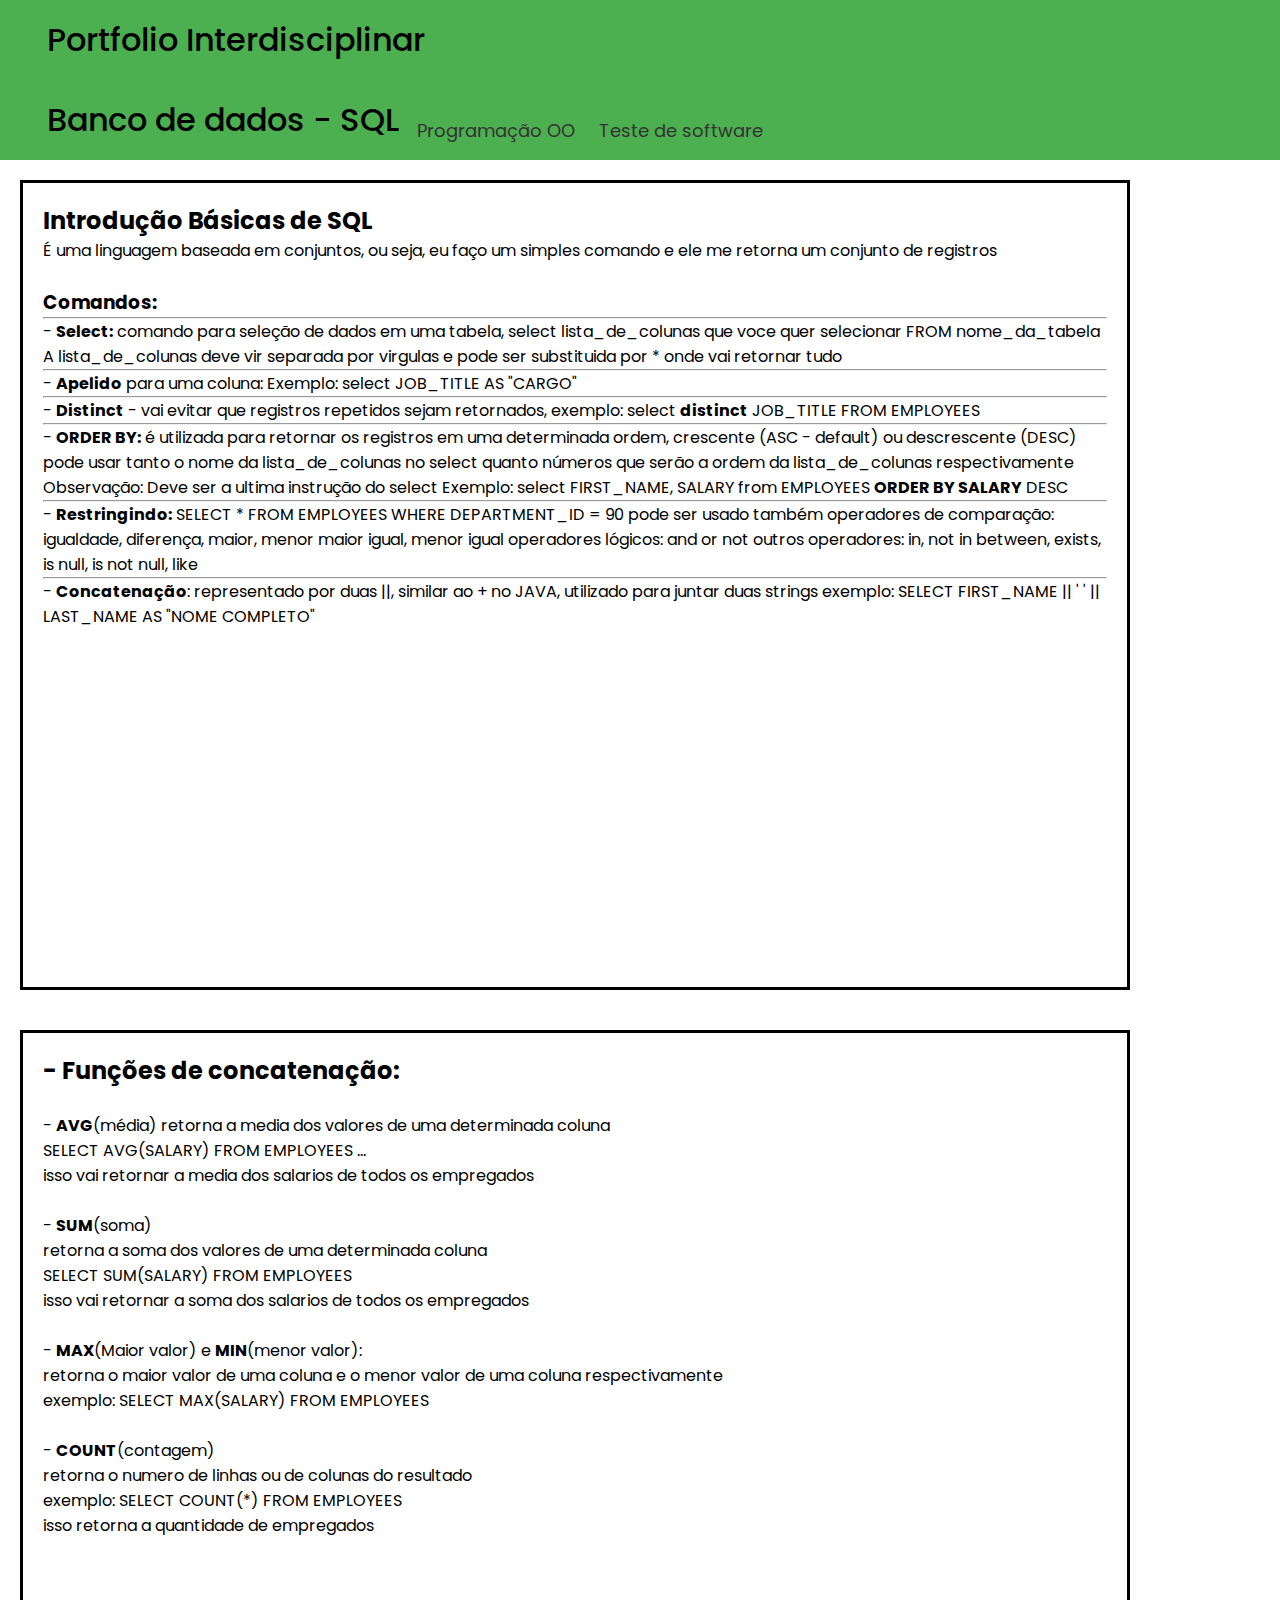
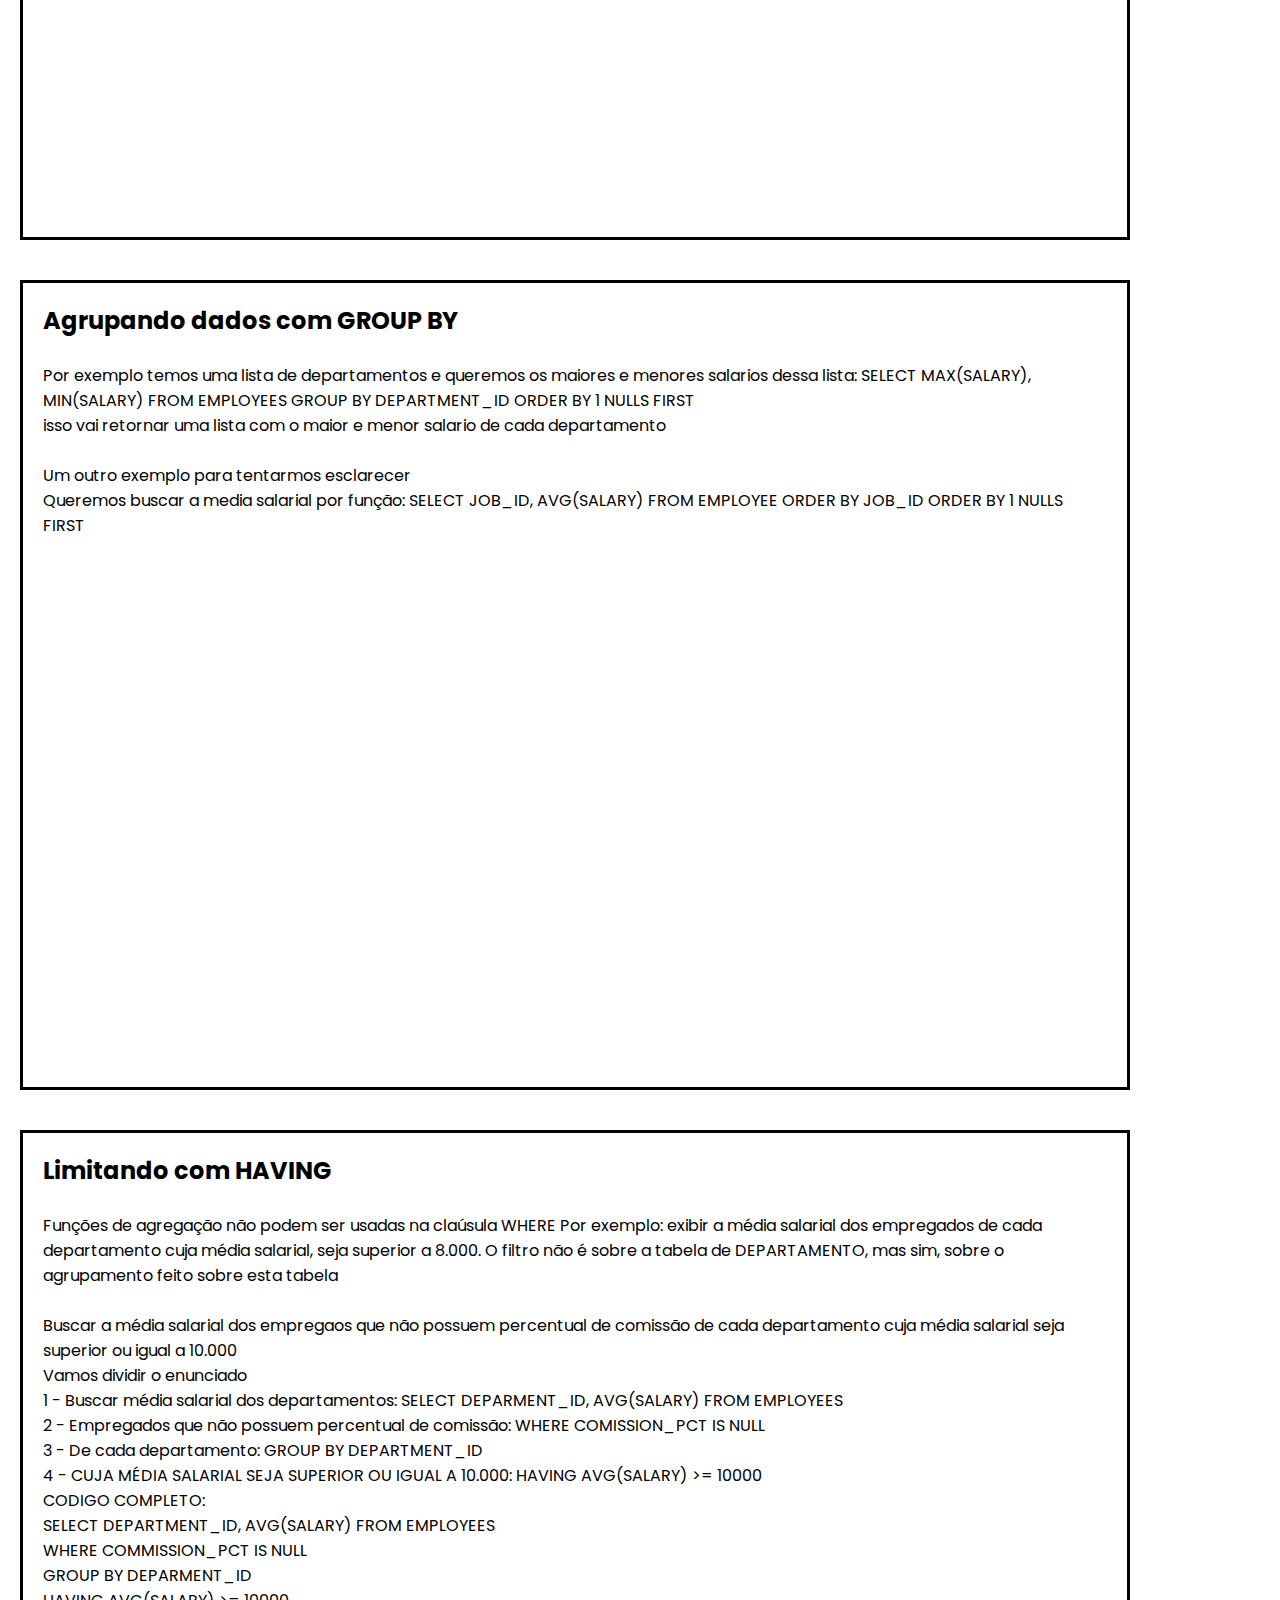
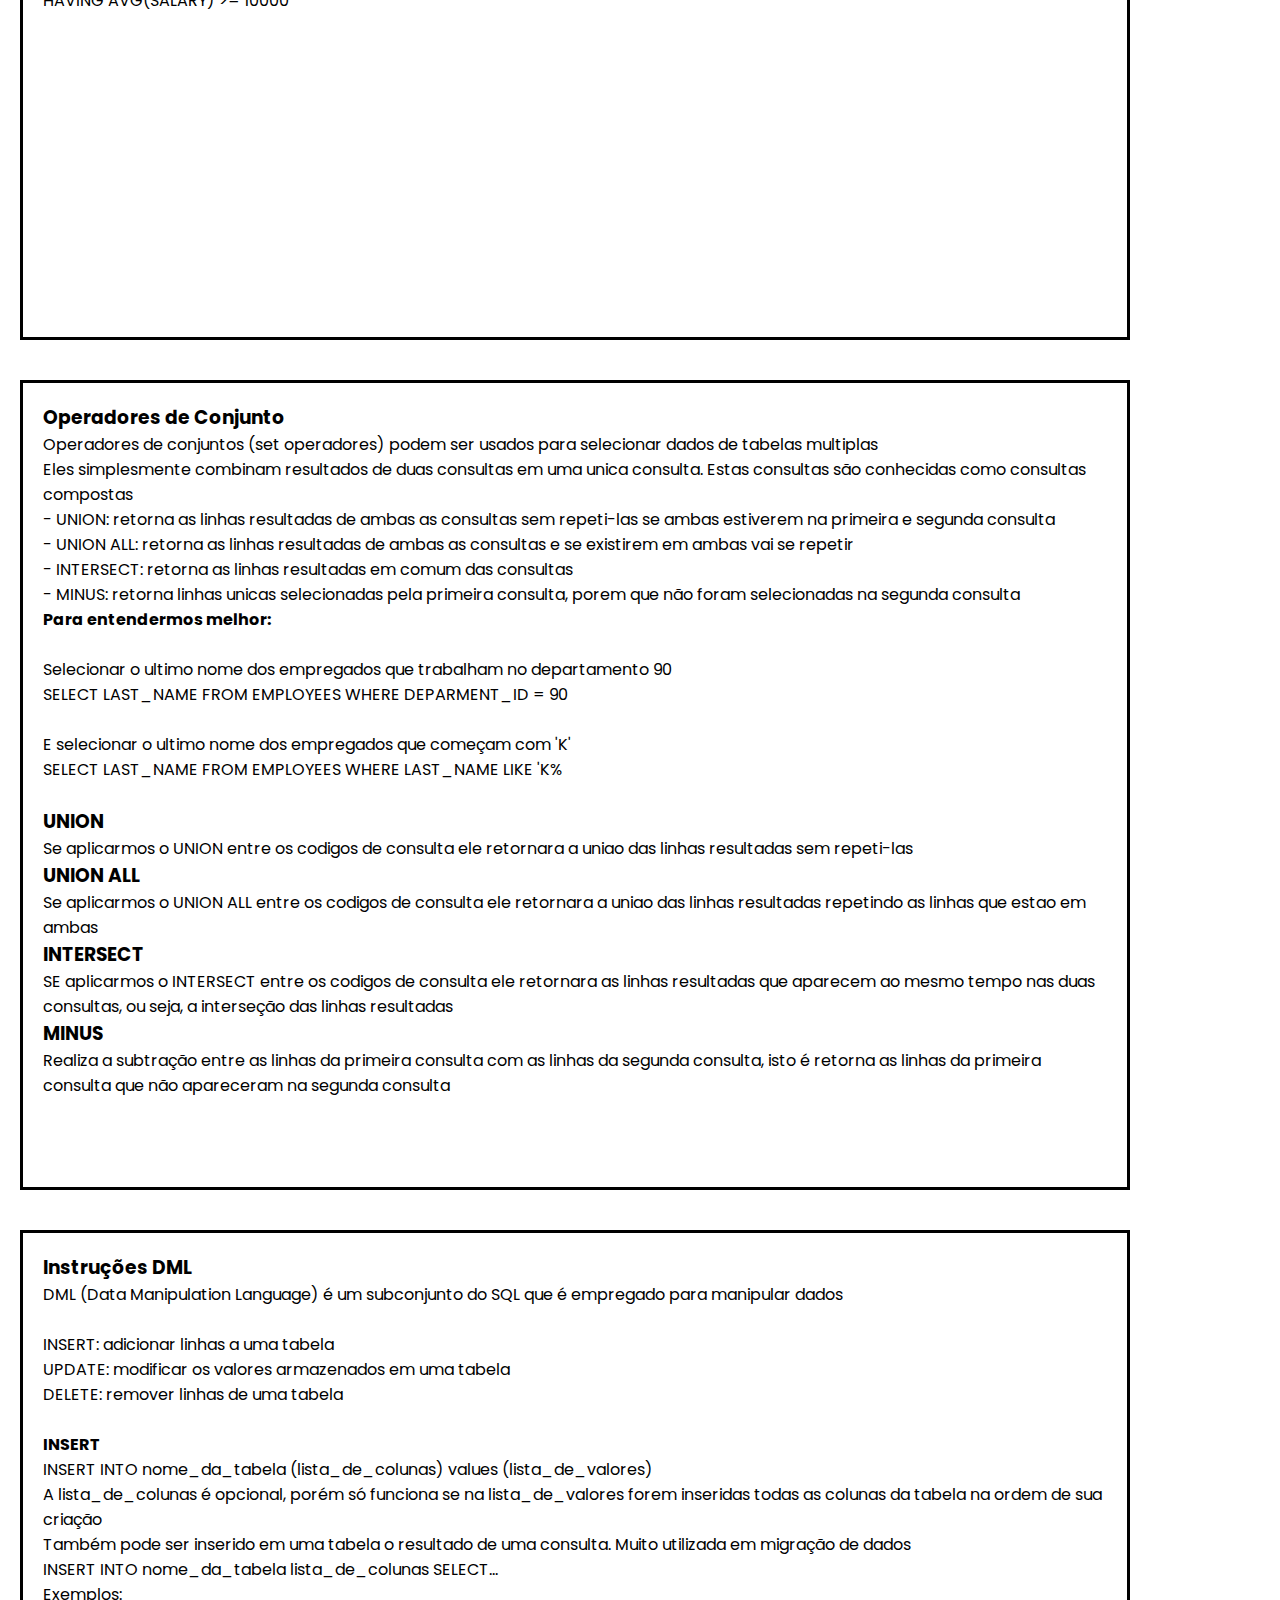
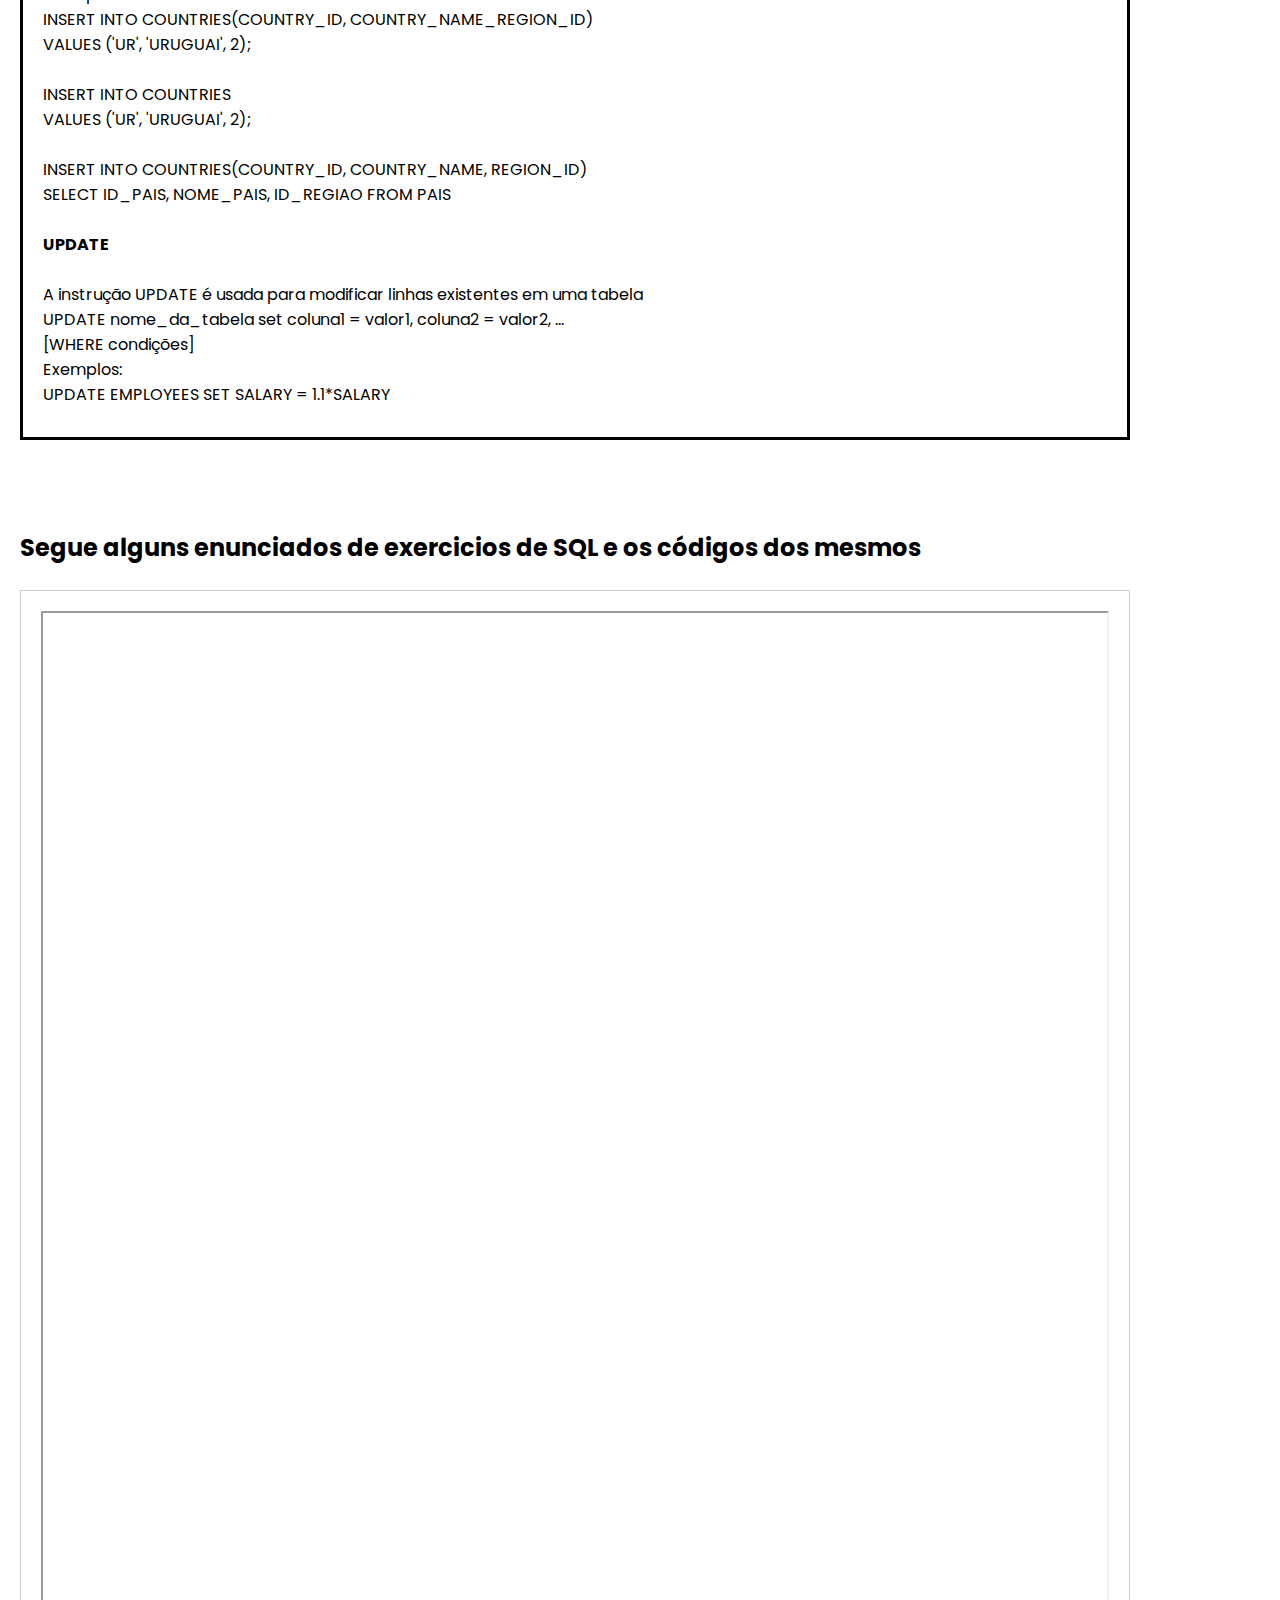
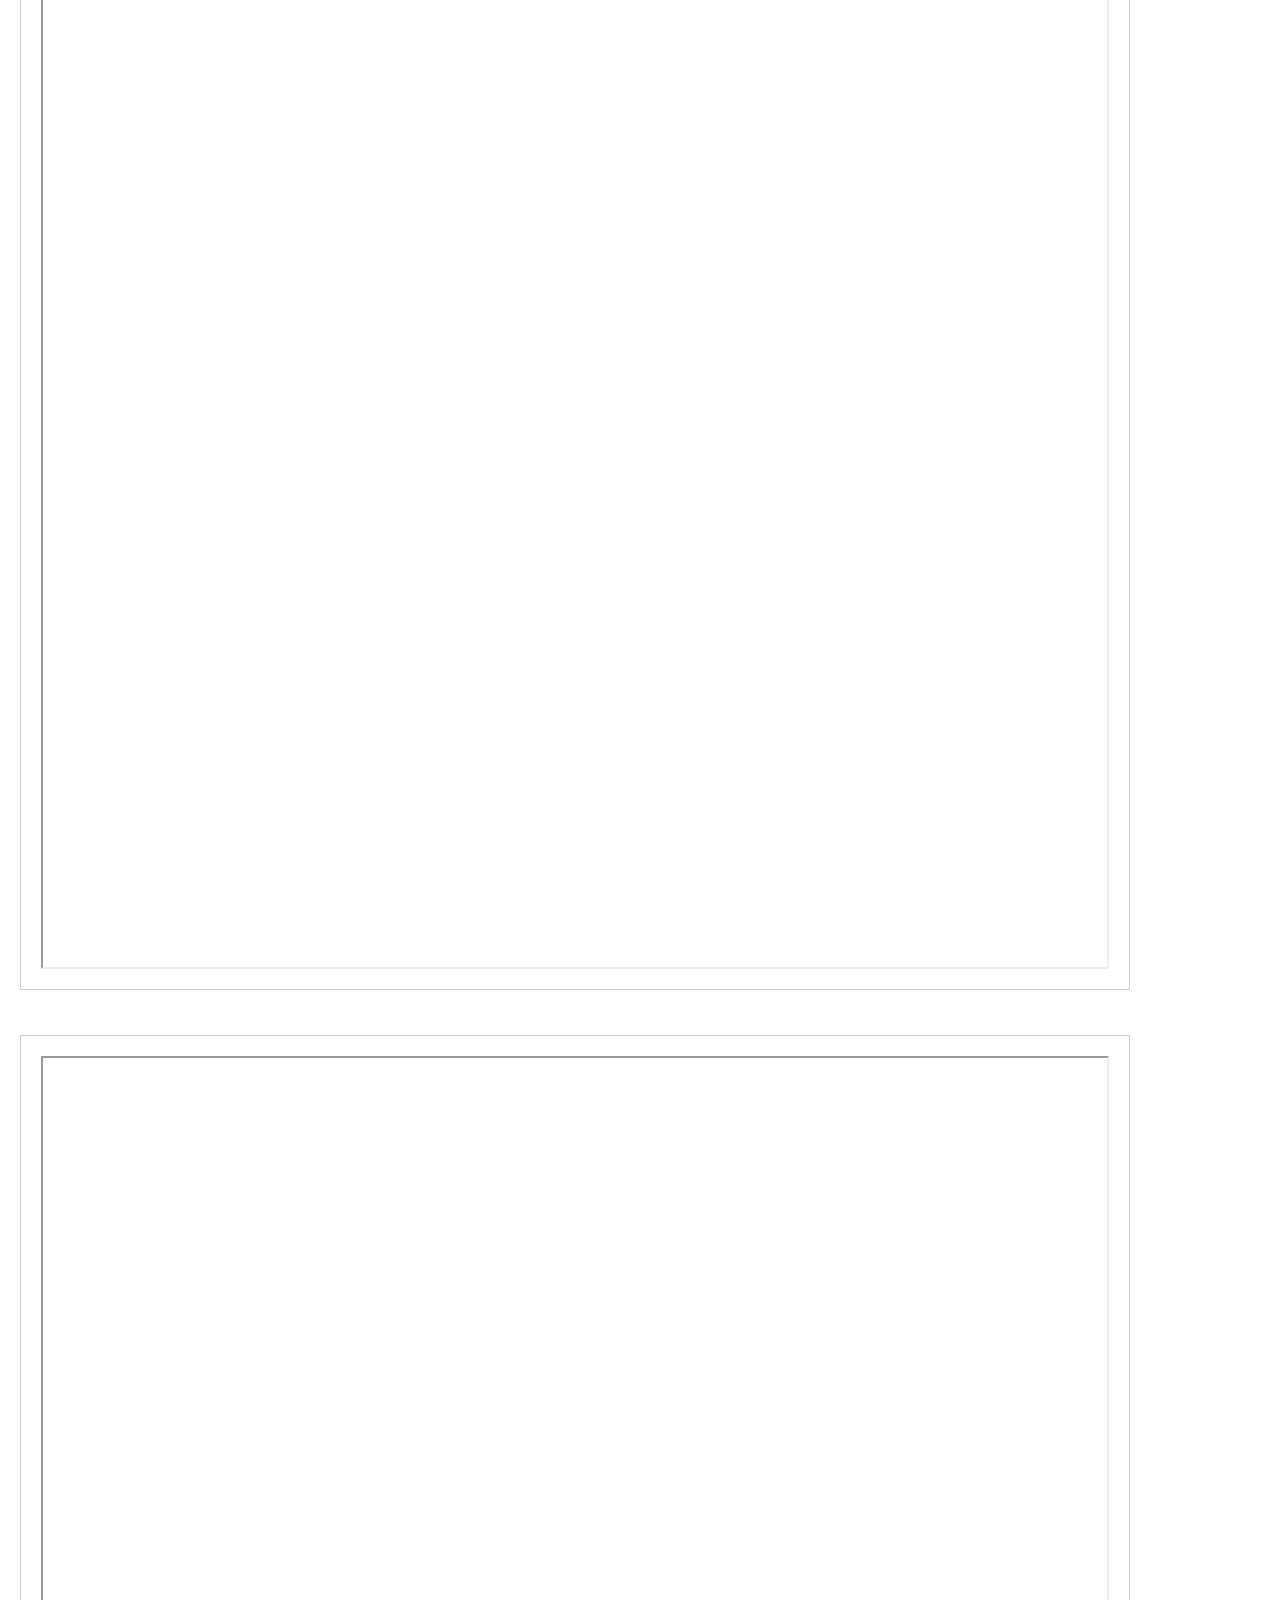
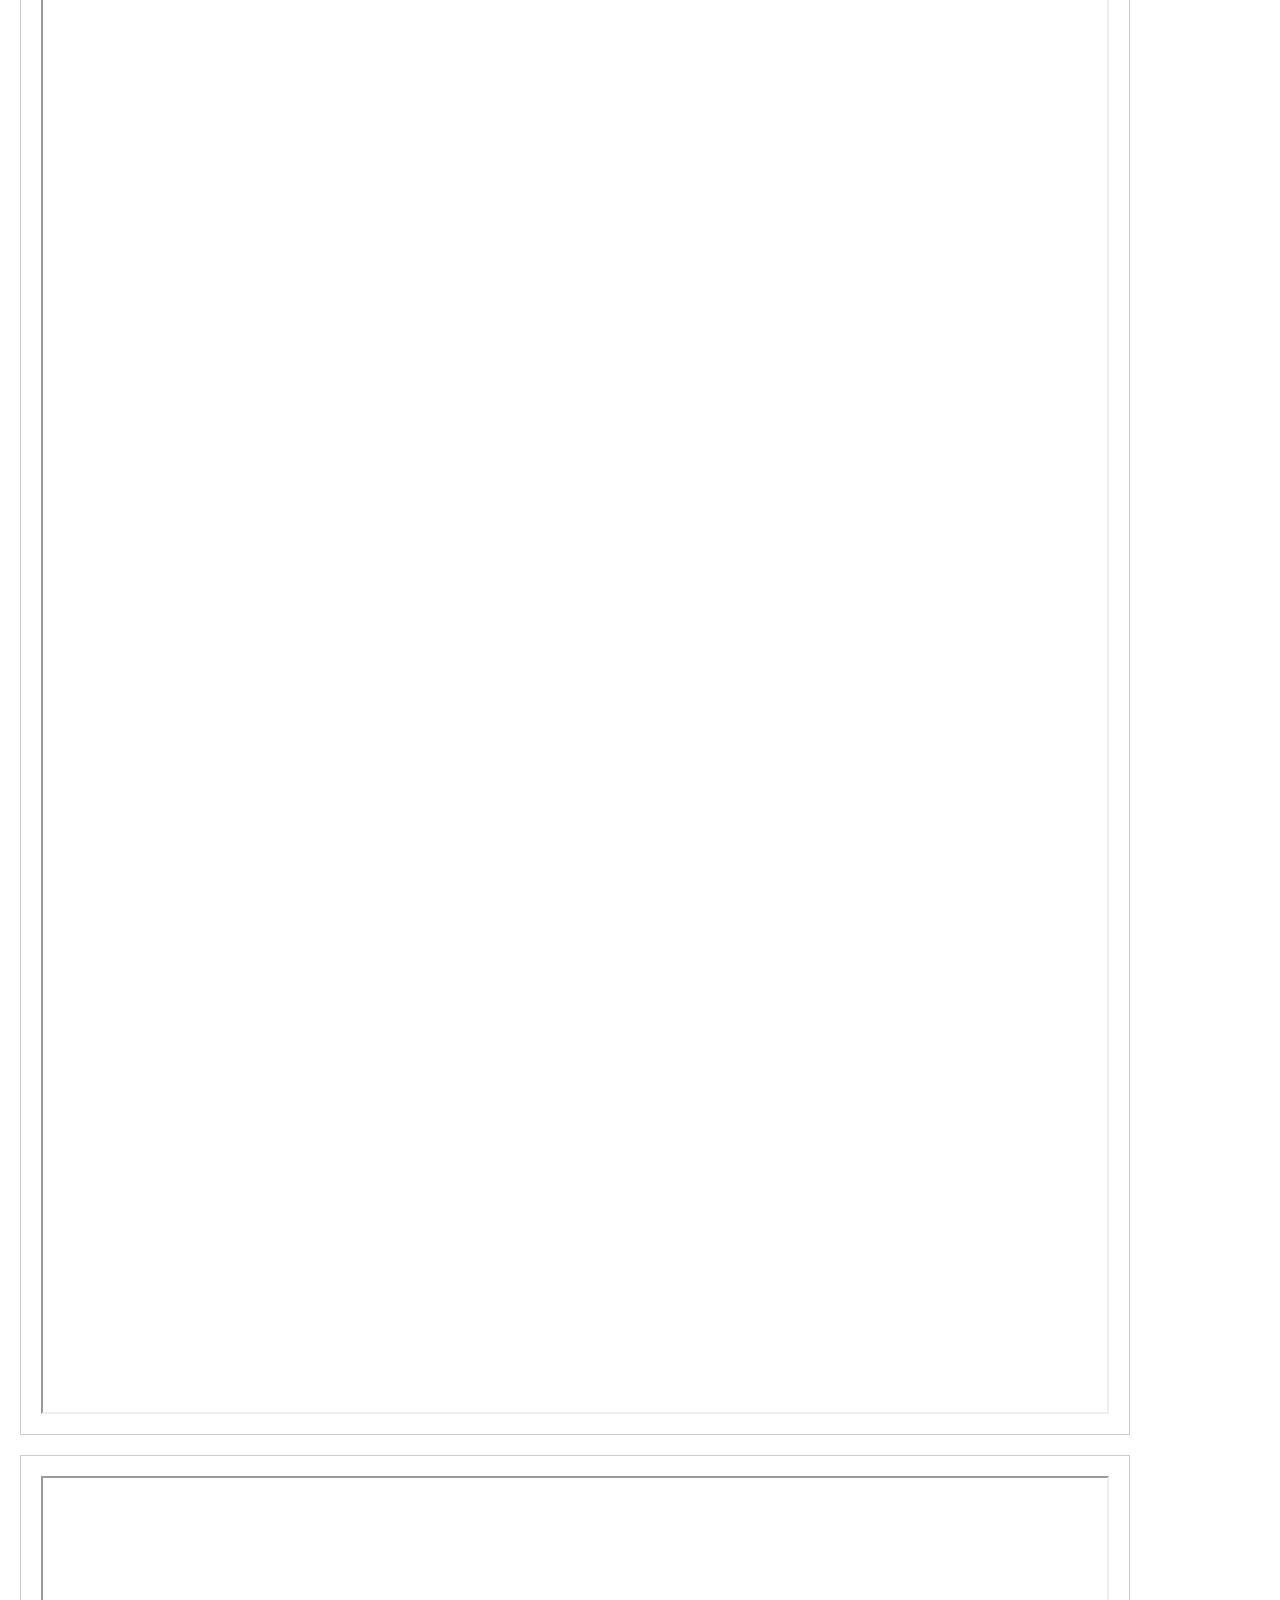
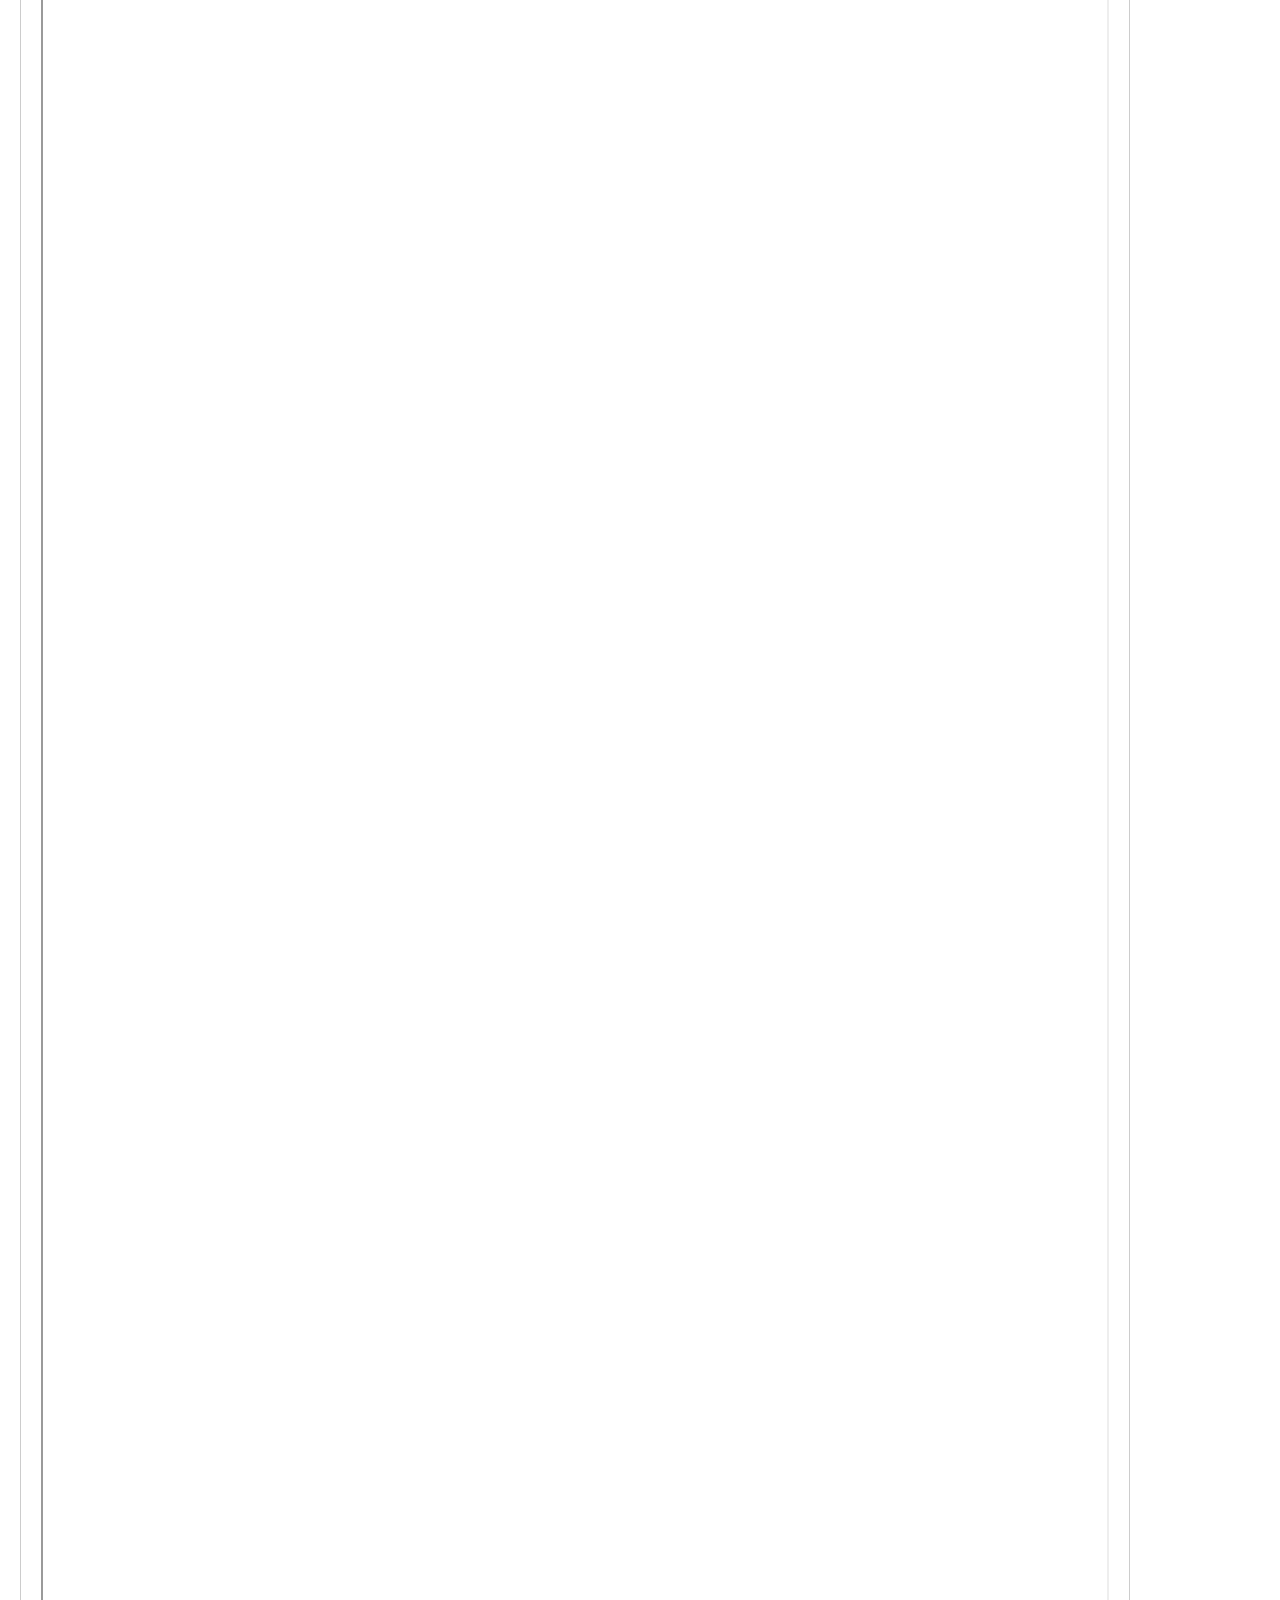
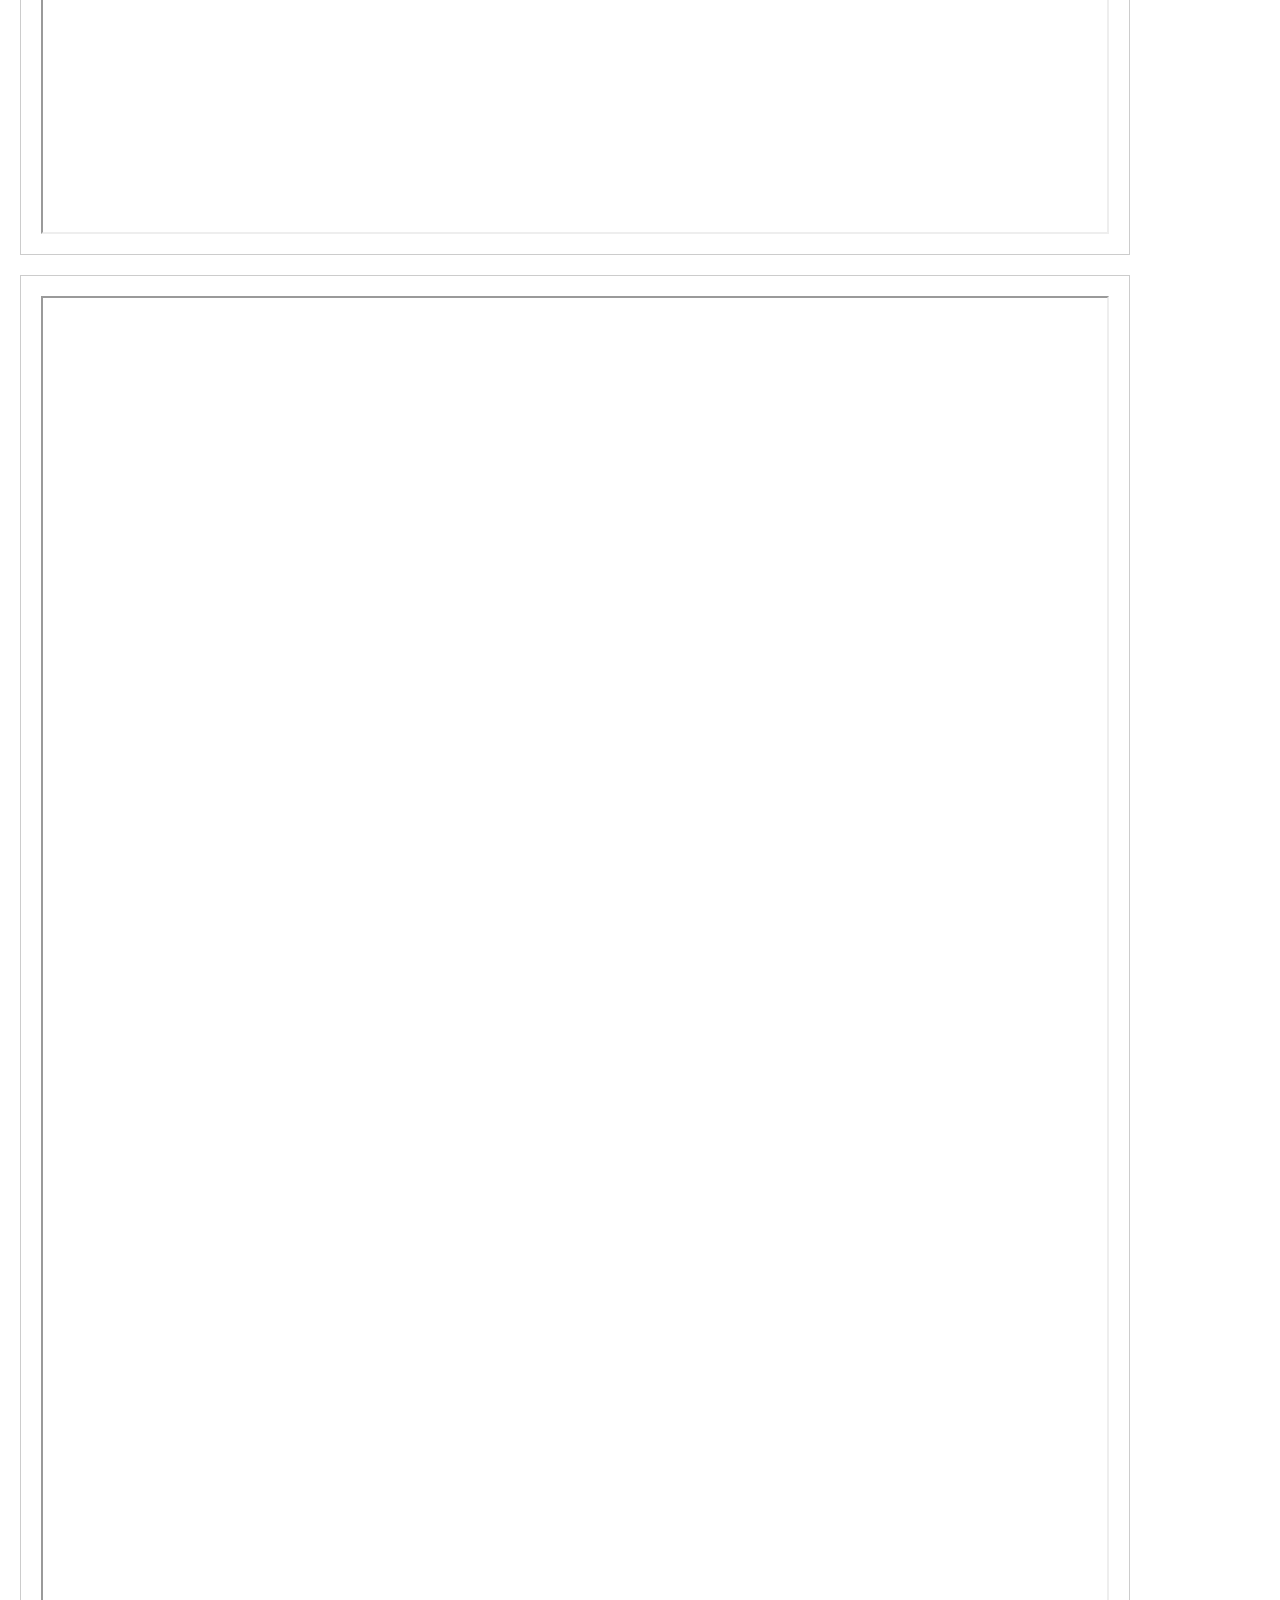
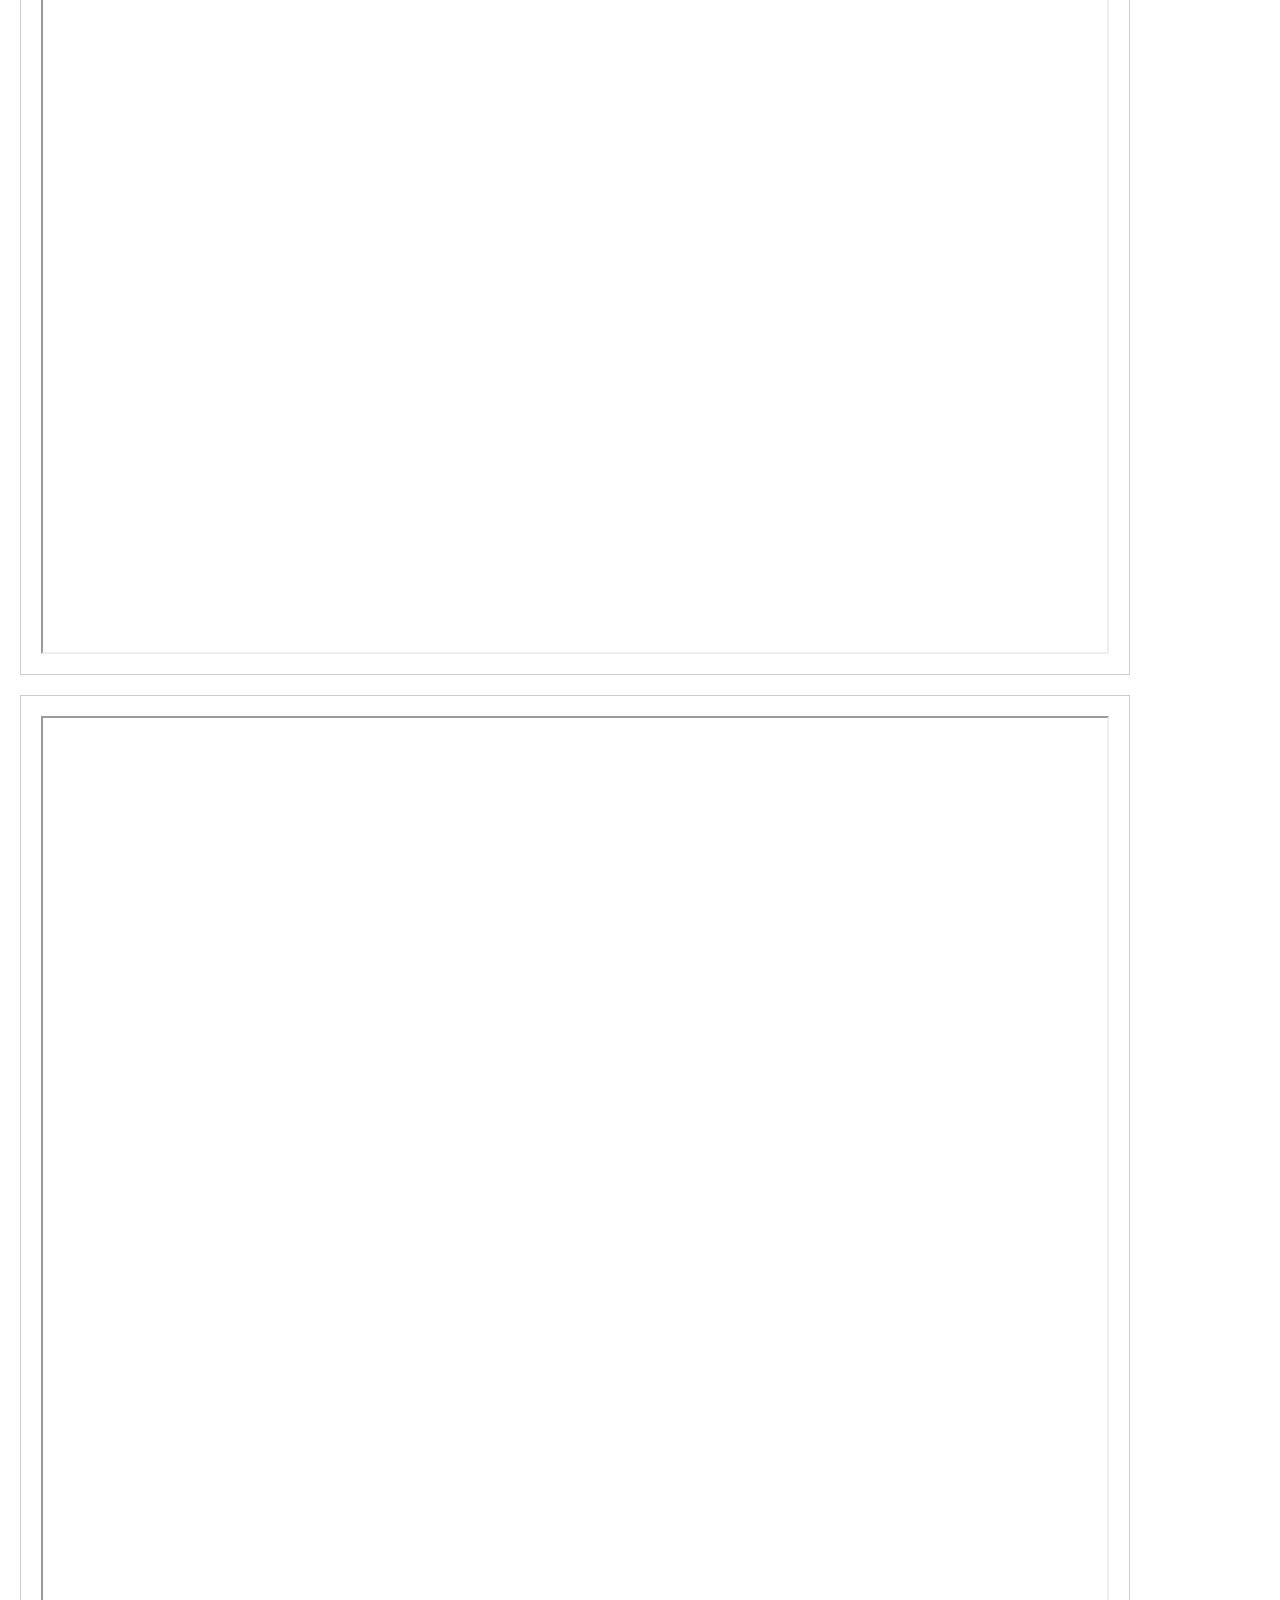
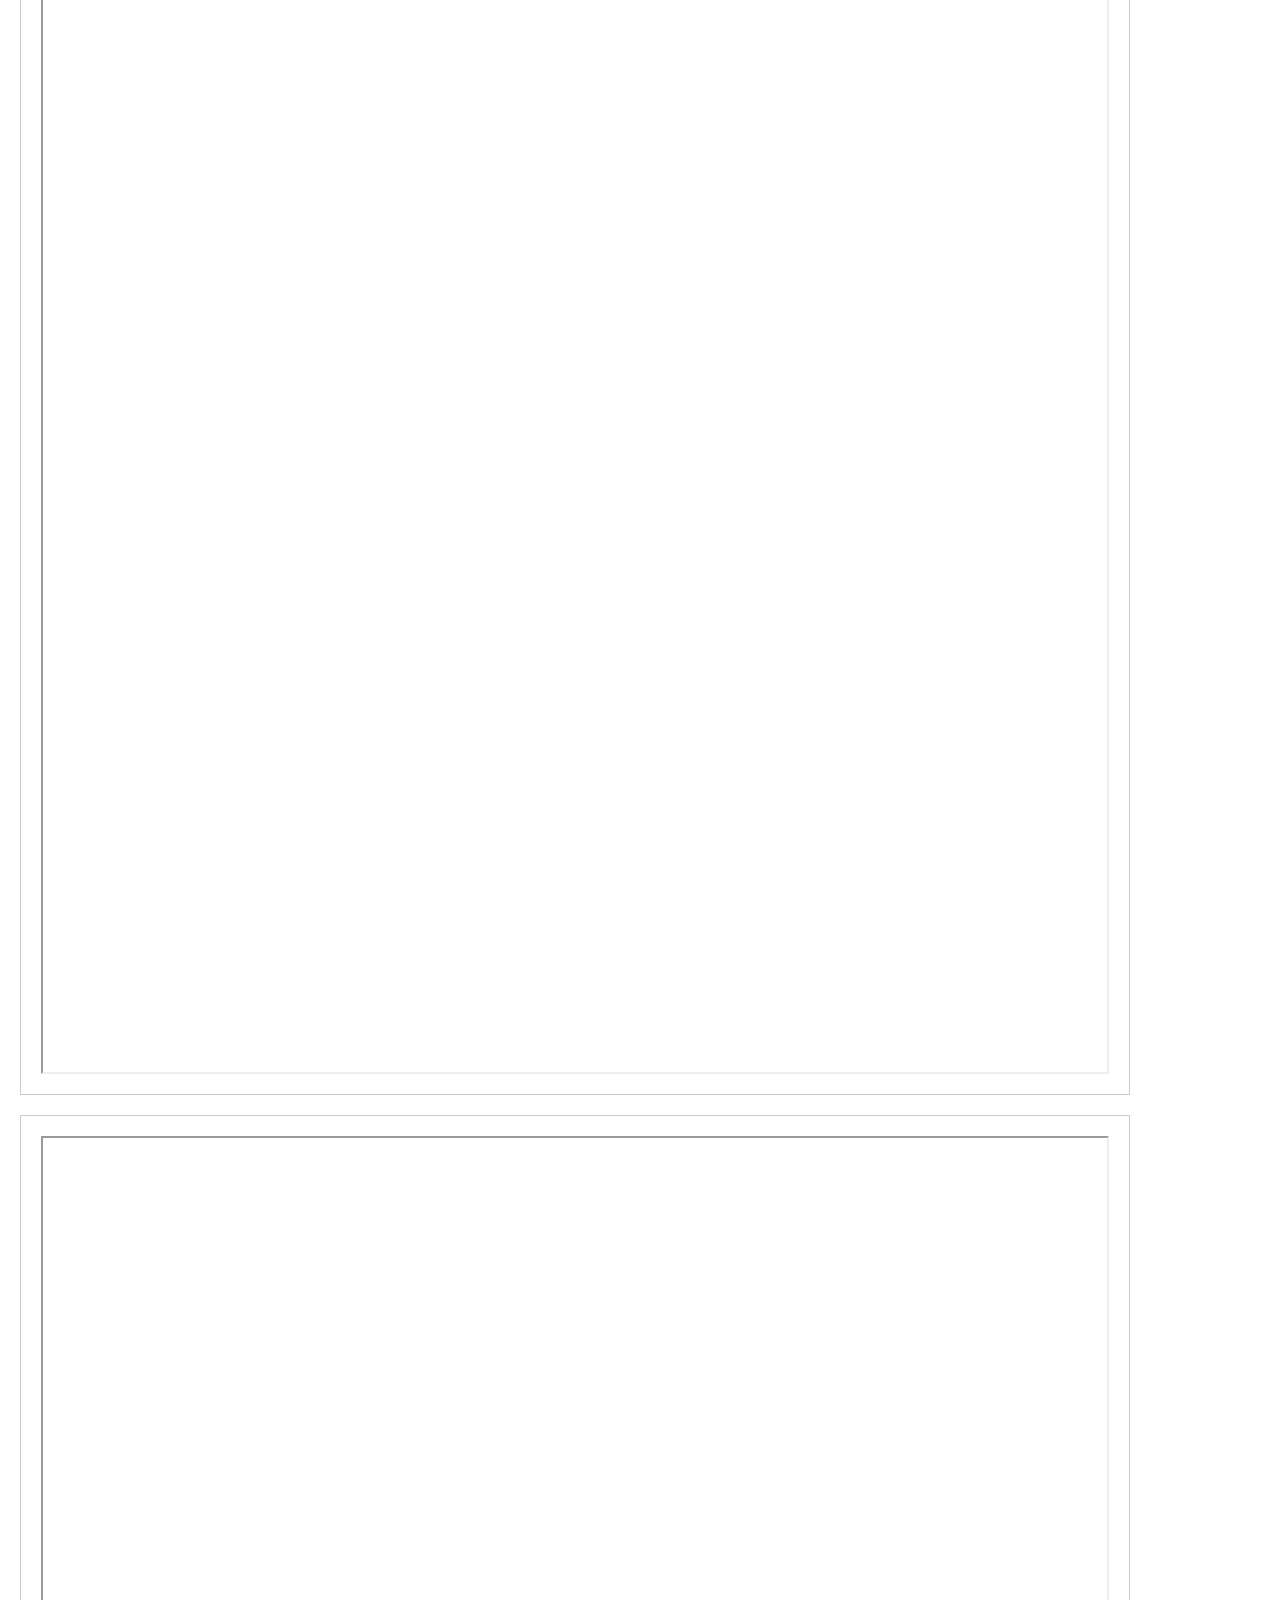
==== commit 6da7c9e1: "atualizando" ====
--- a/Paginas/bda.html
+++ b/Paginas/bda.html
@@ -16,16 +16,15 @@
   </head>
   <body>
     <header>
-      <h1>Portfolio Interdisciplinar</h1>
+      <h1><a class="link-pagina-inicial" href="../index.html">Portfolio Interdisciplinar</a></h1>
     </header>
 
     <header>
       <h1>Banco de dados - SQL</h1>
       <nav class="top-menu">
         <ul>
-          <li><a href="Paginas/bda.html">Banco de dados</a></li>
-          <li><a href="Paginas/OO.html">Programação OO</a></li>
-          <li><a href="Paginas/testeSoftware.html">Teste de software</a></li>
+          <li><a href="OO.html">Programação OO</a></li>
+          <li><a href="testeSoftware.html">Teste de software</a></li>
         </ul>
       </nav>
     </header>
--- a/style.css
+++ b/style.css
@@ -290,3 +290,8 @@
 .top-menu ul li a:hover {
     color: #555;
 }
+
+.link-pagina-inicial{
+    text-decoration: none;
+    color: black;
+}
